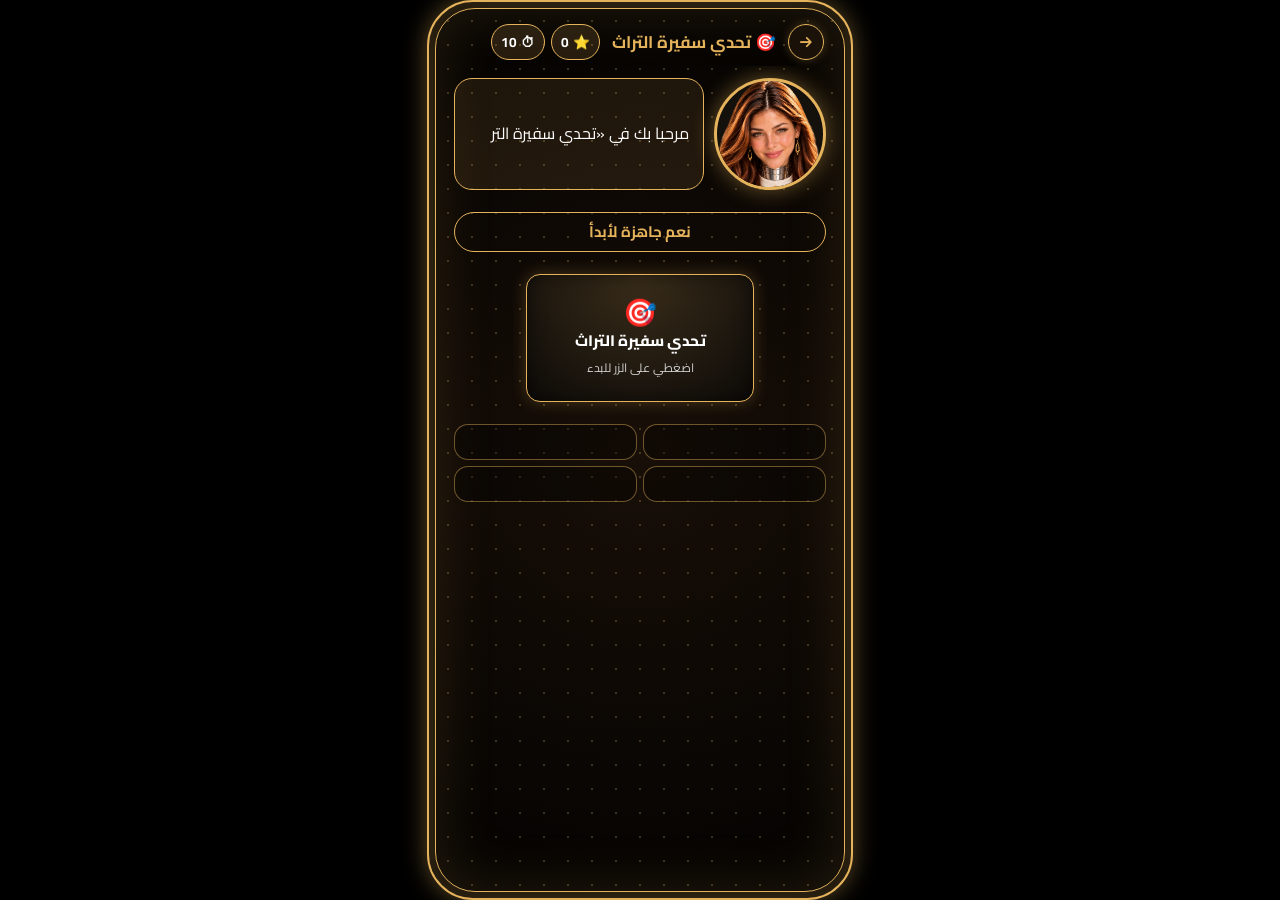
==== concours.html @ 563c0f48 "Add files via upload" ====
<!DOCTYPE html>
<html lang="ar" dir="rtl">
<head>
    <meta charset="UTF-8">
    <meta name="viewport" content="width=device-width, initial-scale=1.0">
    <script>
        (function () {
            try {
                var saved = localStorage.getItem('robaty_lang');
                if (saved) {
                    document.documentElement.lang = saved;
                    document.documentElement.dir = (saved === 'ar') ? 'rtl' : 'ltr';
                }
            } catch (e) {}
        })();
    </script>
    <script src="prefs.js"></script>

    <title>Robaty - تحدي سفيرة التراث</title>
    <link rel="manifest" href="manifest.json">
    <meta name="theme-color" content="#e5b35c">
    <link rel="apple-touch-icon" href="icon-192.png">

    <link rel="stylesheet" href="style.css">
    <link rel="stylesheet" href="prefs.css">
    <link rel="stylesheet" href="settings.css">
    <link rel="stylesheet" href="concours.css">

    <link rel="stylesheet"
          href="https://cdnjs.cloudflare.com/ajax/libs/font-awesome/6.4.0/css/all.min.css"
          media="print" onload="this.media='all'">
    <link href="https://fonts.googleapis.com/css2?family=Cairo:wght@400;600;700&family=Roboto:wght@400;500;700&display=swap"
          rel="stylesheet" media="print" onload="this.media='all'">
</head>
<body class="settings-page concours-page">

<div class="outer-gold-frame">
    <div class="golden-ambient-glow" aria-hidden="true"></div>
    <div class="app-container">

        <div class="corner-ornament top-left"></div>
        <div class="corner-ornament top-right"></div>
        <div class="corner-ornament bottom-left"></div>
        <div class="corner-ornament bottom-right"></div>

        <header class="s-header">
            <button type="button" class="ornate-btn" id="cBack" aria-label="رجوع">
                <i class="fa-solid fa-arrow-right"></i>
            </button>
            <h1 class="s-title">🎯 تحدي سفيرة التراث</h1>
            <div class="c-hud">
                <span class="c-pill" id="cPts" title="نقاطي">⭐ <b id="cPtsN">0</b></span>
                <span class="c-pill" id="cTimer" title="الوقت">⏱ <b id="cTimeN">10</b></span>
            </div>
        </header>

        <main class="s-scroll">

            <div class="c-robaty">
                <div class="c-avatar" aria-hidden="true"><img id="cPoseA" alt=""><img id="cPoseB" alt=""></div>
                <p class="c-bubble" id="cSay"></p>
                <span class="c-sr" id="cSr" role="status" aria-live="polite"></span>
            </div>

            <button type="button" class="s-btn c-main" id="cMain" disabled>نعم جاهزة لأبدأ</button>

            <div class="c-stage" id="cStage" aria-live="polite"></div>

            <div class="c-opts" id="cOpts">
                <button type="button" class="color-option"></button>
                <button type="button" class="color-option"></button>
                <button type="button" class="color-option"></button>
                <button type="button" class="color-option"></button>
            </div>

            <p class="s-note" id="cErr" hidden>تعذّر تحميل الأسئلة. تحققي من الاتصال وأعيدي المحاولة.</p>

        </main>
    </div>
</div>

<script src="button-haptics.js"></script>
<script src="concours.js"></script>
</body>
</html>
---- style.css ----
/* ==========================================================================
   ROBATY — Luxury Gold Moroccan Theme

   BASELINE
   + LAYER 01 — Presence Indicator
   + LAYER 02 — Portrait Micro-Life
   + LAYER 03 — Message Presence
   + PRESENCE STATES
   + INTERACTION LAYER — Buttons
   + GOLDEN FRAME GLINT
   + API KEY MODAL
   ========================================================================== */


:root {

    --bg-black: #050302;

    --gold-bright: #e5b35c;

    --gold-glow: #ffaa33;

    --gold-dark: #6e4a1b;

    --gold-border:
        rgba(229, 179, 92, 0.45);

    --gold-box-glow:
        rgba(229, 179, 92, 0.25);

    --bubble-bg: #110c08;

    --text-gold-light: #f7e8cf;

    --font-family:
        'Cairo', 'Roboto', sans-serif;

    /* Dynamic UI Themes — قاعدة الخلفية (كتتبدل حسب الوقت) والتوهج
       العاطفي (كيتبدل حسب حالة Robaty)، شوف data-time-theme/data-emotion */
    --app-bg-base-start: #180f08;

    --app-bg-base-end: #030201;

    --accent-glow: rgba(229, 179, 92, 0.15);

    /* خلفية فقاعات Robaty — كتتبع نفس لون قاعدة الخلفية ديال الشاشة
       (كتتبدل مع data-time-theme و data-color-mode بحال --app-bg-base-start) */
    --bubble-bg-theme: rgba(24, 15, 8, 0.95);
}


/* ==========================================================================
   DYNAMIC UI THEMES — الوقت (data-time-theme) والمشاعر (data-emotion)
   مطبقين على <body>، كيبدلو غير المتغيرات فوق، والباقي (transition)
   مضاف على .app-container و.glowing-ring باش يبان التبدل سلس.
   ========================================================================== */

/* الافتراضي (دايما مفعل): تدرج خفيف فنفس عائلة البني/الذهبي —
   نهار فاتح شوية، ليل داكن (بحال الأصل قبل هاد الميزة) */
body[data-time-theme="day"] {
    --app-bg-base-start: #241708;
    --app-bg-base-end: #0b0602;
    --accent-glow: rgba(229, 179, 92, 0.20);
    --bubble-bg-theme: rgba(36, 23, 8, 0.95);
}

body[data-time-theme="night"] {
    --app-bg-base-start: #180f08;
    --app-bg-base-end: #030201;
    --accent-glow: rgba(229, 179, 92, 0.15);
    --bubble-bg-theme: rgba(24, 15, 8, 0.95);
}

/* أجواء ملونة (اختياري، مفعلة غير من الإعدادات عبر data-color-mode="vivid"
   على body) — أزرق فالنهار، بنفسجي فالليل. specificity ديال جوج attributes
   باش تغلب القواعد الافتراضية فوق بلا ما تعتمد على ترتيب السطور. */
body[data-color-mode="vivid"][data-time-theme="day"] {
    --app-bg-base-start: #18222d;
    --app-bg-base-end: #080d12;
    --accent-glow: rgba(64, 156, 255, 0.12);
    --bubble-bg-theme: rgba(24, 34, 45, 0.95);
}

body[data-color-mode="vivid"][data-time-theme="night"] {
    --app-bg-base-start: #170d19;
    --app-bg-base-end: #070409;
    --accent-glow: rgba(180, 100, 255, 0.15);
    --bubble-bg-theme: rgba(23, 13, 25, 0.95);
}

/* أخضر ملكي (emerald) — نهار: #082b25، ليل: نسخة أغمق */
body[data-color-mode="emerald"][data-time-theme="day"] {
    --app-bg-base-start: #082b25;
    --app-bg-base-end: #020d0b;
    --accent-glow: rgba(229, 179, 92, 0.18);
    --bubble-bg-theme: rgba(8, 43, 37, 0.95);
}

body[data-color-mode="emerald"][data-time-theme="night"] {
    --app-bg-base-start: #051a16;
    --app-bg-base-end: #010504;
    --accent-glow: rgba(229, 179, 92, 0.15);
    --bubble-bg-theme: rgba(5, 26, 22, 0.95);
}

/* المشاعر: دايما مفعلة (فالافتراضي وفالـvivid بحال بعضياتهم) —
   [data-time-theme] زايدة هنا (بلا قيمة محددة) غير باش نرفعو الـspecificity
   لنفس المستوى ديال قواعد vivid فوق، ونضمنو أن التوهج العاطفي دايما
   كيغلب، حتى ملي أجواء الألوان مفعلة. */
body[data-time-theme][data-emotion="joy"],
body[data-time-theme][data-emotion="laugh"] {
    --accent-glow: rgba(255, 195, 0, 0.25);
}

body[data-time-theme][data-emotion="calm"],
body[data-time-theme][data-emotion="warmth"] {
    --accent-glow: rgba(229, 179, 92, 0.18);
}

body[data-time-theme][data-emotion="empathy"],
body[data-time-theme][data-emotion="touched"] {
    --accent-glow: rgba(186, 104, 200, 0.22);
}


* {

    box-sizing: border-box;

    margin: 0;

    padding: 0;

    font-family:
        var(--font-family);
}


body {

    background-color: #000;

    display: flex;

    justify-content: center;

    align-items: center;

    min-height: 100vh;
}


/* ==========================================================================
   OUTER FRAME
   ========================================================================== */

.outer-gold-frame {

    width: 100%;

    max-width: 426px;

    height: 100vh;

    max-height: 908px;

    padding: 6px;

    border:
        2px solid
        var(--gold-bright);

    border-radius: 46px;

    background: #000;

    box-shadow:
        0 0 25px
        rgba(229, 179, 92, 0.4),
        inset 0 0 15px
        rgba(229, 179, 92, 0.2);

    display: flex;

    position: relative;

    overflow: hidden;
}


/* ==========================================================================
   GOLDEN FRAME GLINT
   ========================================================================== */

.golden-ambient-glow {

    position: absolute;

    z-index: 20;

    pointer-events: none;

    opacity: 0;

    border-radius: 999px;

    background:
        linear-gradient(
            90deg,
            transparent 0%,
            rgba(255, 210, 120, 0.28) 20%,
            rgba(255, 238, 180, 0.95) 50%,
            rgba(255, 190, 75, 0.48) 75%,
            transparent 100%
        );

    box-shadow:
        0 0 5px
        rgba(255, 205, 110, 0.65),
        0 0 10px
        rgba(255, 180, 70, 0.30);

    filter:
        blur(0.1px);
}


.golden-glow-top,
.golden-glow-bottom {

    width: 72px;

    height: 3px;
}


.golden-glow-left,
.golden-glow-right {

    width: 3px;

    height: 72px;

    background:
        linear-gradient(
            180deg,
            transparent 0%,
            rgba(255, 210, 120, 0.28) 20%,
            rgba(255, 238, 180, 0.95) 50%,
            rgba(255, 190, 75, 0.48) 75%,
            transparent 100%
        );
}


.golden-glow-active {

    animation:
        golden-ambient-sweep
        1.5s
        cubic-bezier(
            0.22,
            0.61,
            0.36,
            1
        )
        forwards;
}


@keyframes golden-ambient-sweep {

    0% {

        opacity: 0;

        filter:
            brightness(0.85)
            blur(0.3px);
    }


    18% {

        opacity: 0.72;

        filter:
            brightness(1.12)
            blur(0.1px);
    }


    50% {

        opacity: 1;

        filter:
            brightness(1.28)
            blur(0);
    }


    78% {

        opacity: 0.58;

        filter:
            brightness(1.05)
            blur(0.15px);
    }


    100% {

        opacity: 0;

        filter:
            brightness(0.85)
            blur(0.3px);
    }
}


/* ==========================================================================
   APP CONTAINER
   ========================================================================== */

.app-container {

    width: 100%;

    height: 100%;

    background:
        radial-gradient(
            var(--gold-box-glow) 1px,
            transparent 1px
        ),
        radial-gradient(
            circle at center,
            var(--app-bg-base-start) 0%,
            var(--app-bg-base-end) 100%
        );

    background-size:
        24px 24px,
        cover;

    border:
        1.5px solid
        var(--gold-bright);

    border-radius: 40px;

    display: flex;

    flex-direction: column;

    position: relative;

    overflow: hidden;

    transition:
        background 1.2s ease,
        box-shadow 0.8s ease;

    box-shadow:
        0 0 30px
        rgba(229, 179, 92, 0.3),
        inset 0 0 60px
        var(--accent-glow);
}


/* ==========================================================================
   CORNER ORNAMENTS
   ========================================================================== */

.corner-ornament {

    position: absolute;

    width: 60px;

    height: 60px;

    border:
        1px solid
        var(--gold-border);

    pointer-events: none;

    z-index: 1;

    opacity: 0.5;
}


.top-left {

    top: 10px;

    left: 10px;

    border-right: none;

    border-bottom: none;
}


.top-right {

    top: 10px;

    right: 10px;

    border-left: none;

    border-bottom: none;
}


.bottom-left {

    bottom: 10px;

    left: 10px;

    border-right: none;

    border-top: none;
}


.bottom-right {

    bottom: 10px;

    right: 10px;

    border-left: none;

    border-top: none;
}


/* ==========================================================================
   TOP BAR
   ========================================================================== */

.top-bar {

    display: flex;

    justify-content: space-between;

    align-items: center;

    padding:
        15px 20px 0;

    z-index: 3;
}


.ornate-btn {

    width: 36px;

    height: 36px;

    border-radius: 50%;

    background:
        rgba(30, 20, 10, 0.8);

    border:
        1px solid
        var(--gold-bright);

    color:
        var(--gold-bright);

    box-shadow:
        0 0 10px
        var(--gold-box-glow);

    cursor: pointer;
}


.top-bar-right-group {

    display: flex;

    align-items: center;

    gap: 8px;
}


/* زر مؤقت للاختبار فقط — مسح الذاكرة المحلية */
.ornate-btn-danger {

    border-color: #ff5b5b;

    color: #ff5b5b;

    box-shadow:
        0 0 10px
        rgba(255, 91, 91, 0.25);
}


/* ==========================================================================
   PROFILE
   ========================================================================== */

.profile-section {

    display: flex;

    flex-direction: column;

    align-items: center;

    padding:
        0 20px 5px;

    margin-top: -28px;

    z-index: 2;
}


.avatar-container {

    position: relative;

    width: 230px;

    height: 230px;

    display: flex;

    justify-content: center;

    align-items: center;
}


/* ==========================================================================
   LAYER 02 — PORTRAIT MICRO-LIFE
   ========================================================================== */

.glowing-ring {

    width: 226px;

    height: 226px;

    border-radius: 50%;

    padding: 4px;

    background:
        linear-gradient(
            135deg,
            #ffc875,
            #805018
        );

    transition: box-shadow 0.8s ease;

    box-shadow:
        0 0 40px
        rgba(255, 170, 51, 0.6),
        0 0 25px
        var(--accent-glow);

    animation:
        robaty-portrait-breath
        8.8s
        infinite
        ease-in-out;
}


.avatar-inner {

    position: relative;

    width: 100%;

    height: 100%;

    border-radius: 50%;

    overflow: hidden;

    animation:
        robaty-portrait-life
        8.8s
        infinite
        ease-in-out;
}


/* ==========================================================================
   LAYER 04 — PORTRAIT STATE CROSSFADE
   12 حالة عاطفية: صورتين متراكبتين، الأنيميشن ديال "الحياة"
   على .avatar-inner (الحاوية) ماشي على الصورة، باش التبديل بين
   الحالات يبقى سلس بلا ما نمسو كود الأنيميشن.
   ========================================================================== */

.avatar-img {

    position: absolute;

    inset: 0;

    width: 100%;

    height: 100%;

    border-radius: 50%;

    object-fit: cover;

    display: block;

    opacity: 0;

    transition:
        opacity 2400ms
        cubic-bezier(0.4, 0, 0.2, 1);
}


.avatar-img.is-active {

    opacity: 1;

    z-index: 2;
}


/* الصورة اللي كتخرج: كتبقى كاملة تحت الجديدة حتى يكمل الـfade (بلا فراغ) */
.avatar-img.is-leaving {

    opacity: 1;

    z-index: 1;

    transition: none;
}


@keyframes robaty-portrait-breath {
    /* الهالة كتمتد للداخل بنفس اللون والقوة (inset)، باش ما يبقاش فرق فاللون بين
       داخل الدائرة (من وراء الصورة الشفافة) وبرا الحلقة */
    0%, 100% {
        transform: scale(1);
        box-shadow:
            0 0 34px rgba(255, 170, 51, 0.48),
            inset 0 0 34px rgba(255, 170, 51, 0.48);
    }
    25%, 75% {
        transform: scale(1.004);
        box-shadow:
            0 0 38px rgba(255, 170, 51, 0.53),
            inset 0 0 38px rgba(255, 170, 51, 0.53);
    }
    50% {
        transform: scale(1.009);
        box-shadow:
            0 0 46px rgba(255, 170, 51, 0.68),
            inset 0 0 46px rgba(255, 170, 51, 0.68);
    }
}


@keyframes robaty-portrait-life {

    0% {

        transform: scale(1);

        filter:
            brightness(1)
            saturate(1);
    }


    25% {

        transform:
            scale(1.002);

        filter:
            brightness(1.008)
            saturate(1.004);
    }


    50% {

        transform:
            scale(1.004);

        filter:
            brightness(1.018)
            saturate(1.008);
    }


    75% {

        transform:
            scale(1.002);

        filter:
            brightness(1.008)
            saturate(1.004);
    }


    100% {

        transform: scale(1);

        filter:
            brightness(1)
            saturate(1);
    }
}


/* ==========================================================================
   IDENTITY
   ========================================================================== */

.identity-info {

    text-align: center;

    margin-top: -6px;
}


.bot-name {

    font-size: 22px;

    color: #fff;

    font-weight: bold;

    line-height: 1.1;

    display: flex;

    align-items: center;

    justify-content: center;

    gap: 8px;
}


/* ==========================================================================
   LAYER 01 — PRESENCE INDICATOR
   ========================================================================== */

.neon-target-ring {

    --voice-level: 0;

    display: inline-block;

    width: 18px;

    height: 18px;

    border-radius: 50%;

    background-color: #000;

    border:
        3.5px solid
        #23f287;

    outline:
        2px solid
        #000;

    position: relative;

    animation:
        robaty-presence-breath
        6.5s
        infinite
        ease-in-out;
}


.neon-target-ring::after {

    content: '';

    position: absolute;

    top: -4px;

    left: -4px;

    right: -4px;

    bottom: -4px;

    border-radius: 50%;

    border:
        1.2px solid
        rgba(35, 242, 135, 0.65);

    pointer-events: none;

    animation:
        robaty-presence-aura
        6.5s
        infinite
        ease-in-out;
}


@keyframes robaty-presence-breath {

    0% {

        transform: scale(1);

        box-shadow:
            0 0 10px
            rgba(35, 242, 135, 0.78),
            0 0 4px
            rgba(35, 242, 135, 0.55),
            inset 0 0 5px
            rgba(35, 242, 135, 0.58);

        opacity: 0.96;
    }


    25% {

        transform:
            scale(1.018);

        box-shadow:
            0 0 12px
            rgba(35, 242, 135, 0.84),
            0 0 5px
            rgba(35, 242, 135, 0.60),
            inset 0 0 6px
            rgba(35, 242, 135, 0.65);

        opacity: 0.98;
    }


    50% {

        transform:
            scale(1.055);

        box-shadow:
            0 0 18px
            rgba(35, 242, 135, 1),
            0 0 8px
            rgba(35, 242, 135, 0.75),
            inset 0 0 8px
            rgba(35, 242, 135, 0.78);

        opacity: 1;
    }


    75% {

        transform:
            scale(1.018);

        box-shadow:
            0 0 12px
            rgba(35, 242, 135, 0.84),
            0 0 5px
            rgba(35, 242, 135, 0.60),
            inset 0 0 6px
            rgba(35, 242, 135, 0.65);

        opacity: 0.98;
    }


    100% {

        transform: scale(1);

        box-shadow:
            0 0 10px
            rgba(35, 242, 135, 0.78),
            0 0 4px
            rgba(35, 242, 135, 0.55),
            inset 0 0 5px
            rgba(35, 242, 135, 0.58);

        opacity: 0.96;
    }
}


@keyframes robaty-presence-aura {

    0% {

        transform: scale(1);

        opacity: 0.48;
    }


    50% {

        transform:
            scale(1.22);

        opacity: 0.78;
    }


    100% {

        transform: scale(1);

        opacity: 0.48;
    }
}


/* ==========================================================================
   PRESENCE — LISTENING
   ========================================================================== */

.neon-target-ring.presence-listening {

    animation:
        robaty-presence-listening
        3.8s
        infinite
        ease-in-out;

    box-shadow:
        0 0
        calc(
            14px +
            (var(--voice-level) * 7px)
        )
        rgba(35, 242, 135, 0.82),
        0 0
        calc(
            5px +
            (var(--voice-level) * 4px)
        )
        rgba(35, 242, 135, 0.55),
        inset 0 0
        calc(
            6px +
            (var(--voice-level) * 3px)
        )
        rgba(35, 242, 135, 0.68);
}


.neon-target-ring.presence-listening::after {

    animation:
        robaty-listening-aura
        3.8s
        infinite
        ease-in-out;

    opacity:
        calc(
            0.55 +
            (var(--voice-level) * 0.25)
        );
}


@keyframes robaty-presence-listening {

    0%,
    100% {

        transform: scale(1);
    }


    50% {

        transform:
            scale(
                calc(
                    1.025 +
                    (var(--voice-level) * 0.035)
                )
            );
    }
}


@keyframes robaty-listening-aura {

    0% {

        transform: scale(1);

        opacity: 0.50;
    }


    50% {

        transform:
            scale(
                calc(
                    1.18 +
                    (var(--voice-level) * 0.20)
                )
            );

        opacity:
            calc(
                0.58 +
                (var(--voice-level) * 0.25)
            );
    }


    100% {

        transform: scale(1);

        opacity: 0.50;
    }
}


/* ==========================================================================
   PRESENCE — PROCESSING
   ========================================================================== */

.neon-target-ring.presence-processing {

    animation:
        robaty-presence-processing
        4.8s
        infinite
        ease-in-out;

    box-shadow:
        0 0 15px
        rgba(35, 242, 135, 0.90),
        0 0 7px
        rgba(35, 242, 135, 0.65),
        inset 0 0 7px
        rgba(35, 242, 135, 0.72);
}


.neon-target-ring.presence-processing::after {

    animation:
        robaty-processing-aura
        4.8s
        infinite
        ease-in-out;
}


@keyframes robaty-presence-processing {

    0%,
    100% {

        transform: scale(1);

        box-shadow:
            0 0 13px
            rgba(35, 242, 135, 0.82),
            0 0 5px
            rgba(35, 242, 135, 0.58),
            inset 0 0 6px
            rgba(35, 242, 135, 0.65);
    }


    50% {

        transform:
            scale(1.045);

        box-shadow:
            0 0 21px
            rgba(35, 242, 135, 1),
            0 0 10px
            rgba(35, 242, 135, 0.78),
            inset 0 0 9px
            rgba(35, 242, 135, 0.82);
    }
}


@keyframes robaty-processing-aura {

    0%,
    100% {

        transform: scale(1);

        opacity: 0.58;
    }


    50% {

        transform: scale(1.30);

        opacity: 0.88;
    }
}


/* ==========================================================================
   PRESENCE — SPEAKING
   ========================================================================== */

.neon-target-ring.presence-speaking {

    animation:
        robaty-presence-speaking
        2.9s
        infinite
        ease-in-out;

    box-shadow:
        0 0 18px
        rgba(35, 242, 135, 0.95),
        0 0 8px
        rgba(35, 242, 135, 0.72),
        inset 0 0 8px
        rgba(35, 242, 135, 0.78);
}


.neon-target-ring.presence-speaking::after {

    animation:
        robaty-speaking-aura
        2.9s
        infinite
        ease-in-out;
}


@keyframes robaty-presence-speaking {

    0%,
    100% {

        transform: scale(1);

        box-shadow:
            0 0 15px
            rgba(35, 242, 135, 0.86),
            0 0 6px
            rgba(35, 242, 135, 0.62),
            inset 0 0 7px
            rgba(35, 242, 135, 0.70);
    }


    50% {

        transform: scale(1.05);

        box-shadow:
            0 0 23px
            rgba(35, 242, 135, 1),
            0 0 11px
            rgba(35, 242, 135, 0.80),
            inset 0 0 10px
            rgba(35, 242, 135, 0.84);
    }
}


@keyframes robaty-speaking-aura {

    0%,
    100% {

        transform: scale(1.02);

        opacity: 0.60;
    }


    50% {

        transform: scale(1.34);

        opacity: 0.92;
    }
}


/* ==========================================================================
   DIVIDER + TAGLINE
   ========================================================================== */

.divider-line {

    display: flex;

    align-items: center;

    justify-content: center;

    gap: 6px;

    margin-top: 2px;
}


.line {

    height: 1px;

    width: 16px;

    background:
        linear-gradient(
            90deg,
            transparent,
            var(--gold-bright),
            transparent
        );
}


.tagline-star {

    color: var(--gold-bright);

    font-size: 11px;

    opacity: 0.85;
}


.tagline {

    color:
        var(--text-gold-light);

    font-size: 13px;

    font-weight: 600;
}


/* ==========================================================================
   MOMENT BUTTON
   ========================================================================== */

.gold-pill-btn {

    margin-top: 6px;

    display: inline-flex;

    align-items: center;

    gap: 8px;

    text-decoration: none;

    background: transparent;

    border:
        1.5px solid
        #e5b35c;

    color: #f4d068;

    padding:
        8px 18px;

    border-radius: 20px;

    font-size: 12px;

    font-weight: 600;

    box-shadow: none;

    cursor: pointer;

    transition: background 0.2s ease, color 0.2s ease;
}


.gold-pill-btn:hover {

    background: rgba(229, 179, 92, 0.12);
}


/* Moments button pulse: 2 gold pulses (1.8s each), then 6s pause (9.6s cycle) */
@keyframes momentsPulse {
    0%, 18.75%, 37.5%, 100% {
        box-shadow: 0 0 0 0 rgba(244, 208, 104, 0);
        border-color: #e5b35c;
    }
    9.375%, 28.125% {
        box-shadow: 0 0 14px 3px rgba(244, 208, 104, 0.55);
        border-color: #f4d068;
    }
}

.gold-pill-btn.pulse {
    animation: momentsPulse 9.6s ease-in-out infinite;
}

.gold-pill-btn.pulse:hover {
    animation-play-state: paused;
}

@media (prefers-reduced-motion: reduce) {
    .gold-pill-btn.pulse { animation: none; }
}


/* ==========================================================================
   CHAT AREA
   ========================================================================== */

.chat-area {

    flex: 1;

    padding:
        10px 15px;

    overflow-y: auto;

    display: flex;

    flex-direction: column;

    gap: 10px;

    z-index: 2;
}


.message {

    display: flex;

    flex-direction: column;

    max-width: 85%;
}


.user-msg {

    align-self: flex-start;
}


.bot-msg {

    align-self: flex-end;

    width: 100%;
}


/* ==========================================================================
   LAYER 03 — MESSAGE PRESENCE
   ========================================================================== */

.bot-msg {

    animation:
        robaty-message-arrival
        0.85s
        cubic-bezier(
            0.22,
            1,
            0.36,
            1
        )
        both;
}


.bot-msg:nth-of-type(2) {

    animation-delay: 0.12s;
}


.bot-msg:nth-of-type(4) {

    animation-delay: 0.26s;
}


@keyframes robaty-message-arrival {

    0% {

        opacity: 0;

        transform:
            translateY(7px);
    }


    55% {

        opacity: 0.75;

        transform:
            translateY(2px);
    }


    100% {

        opacity: 1;

        transform:
            translateY(0);
    }
}


/* ==========================================================================
   USER MESSAGE
   14.4px = زيادة 20% عن 12px
   ========================================================================== */

.bubble-gold-border {

    position: relative;

    background:
        rgba(15, 10, 6, 0.95);

    border:
        1px solid
        var(--gold-border);

    border-radius:
        15px 15px 15px 2px;

    padding:
        8px 14px;

    font-size: 14.4px;

    color: #e0e0e0;

    box-shadow:
        0 0 10px
        rgba(229, 179, 92, 0.15);

    line-height: 1.55;

    white-space: pre-wrap;

    overflow-wrap: anywhere;
}


/* ==========================================================================
   ROBATY MESSAGE
   14.4px = زيادة 20% عن 12px
   ========================================================================== */

.bubble-dark-gold {

    position: relative;

    background:
        var(--bubble-bg-theme);

    transition: background 1.2s ease;

    border:
        1px solid
        var(--gold-bright);

    border-radius:
        15px 2px 15px 15px;

    padding:
        10px 14px;

    font-size: 14.4px;

    color:
        var(--text-gold-light);

    line-height: 1.6;

    box-shadow:
        0 4px 15px
        rgba(0, 0, 0, 0.6);

    white-space: pre-wrap;

    overflow-wrap: anywhere;
}


/* ==========================================================================
   MESSAGE HEADER
   ========================================================================== */

.msg-header {

    display: flex;

    align-items: center;

    gap: 6px;

    margin-bottom: 4px;
}


.mini-avatar {

    width: 22px;

    height: 22px;

    border-radius: 50%;

    border:
        1px solid
        var(--gold-bright);

    object-fit: cover;
}


.bot-label {

    font-size: 11px;

    color:
        var(--gold-bright);

    font-weight: bold;
}


.msg-time {

    font-size: 10px;

    color: #8c7860;

    margin-top: 3px;
}


/* ==========================================================================
   BOTTOM CONTROLS
   ========================================================================== */

.bottom-controls {

    padding:
        10px 15px 15px;

    background:
        linear-gradient(
            0deg,
            #050302 80%,
            transparent 100%
        );

    z-index: 2;
}


.input-wrapper {

    position: relative;

    width: 100%;
}


/* ==========================================================================
   MESSAGE INPUT
   يبدأ بسطر واحد
   يكبر تلقائيًا
   Enter = سطر جديد
   ========================================================================== */

.gold-input {

    width: 100%;

    min-height: 42px;

    max-height: 140px;

    resize: none;

    overflow-y: hidden;

    display: block;

    background:
        rgba(18, 11, 6, 0.95);

    border:
        1px solid
        var(--gold-bright);

    border-radius: 25px;

    padding:
        10px 18px;

    color: #fff;

    font-size: 12px;

    line-height: 1.55;

    outline: none;

    box-shadow:
        inset 0 0 8px
        rgba(0, 0, 0, 0.8),
        0 0 10px
        rgba(229, 179, 92, 0.15);

    font-family:
        var(--font-family);
}


/* ==========================================================================
   ACTION BAR
   ========================================================================== */

.ornate-action-bar {

    display: flex;

    justify-content: space-between;

    gap: 8px;

    margin-top: 10px;
}


.ornate-action-btn {

    flex: 1;

    background: transparent;

    border:
        1.5px solid
        #e5b35c;

    border-radius: 18px;

    padding:
        8px 5px;

    color: #f4d068;

    display: flex;

    flex-direction: column;

    align-items: center;

    gap: 4px;

    font-size: 10px;

    cursor: pointer;

    box-shadow: none;

    position: relative;

    overflow: hidden;

    transition:
        transform 120ms ease,
        box-shadow 180ms ease,
        border-color 180ms ease;
}


/* ==========================================================================
   SEND BUTTON
   ========================================================================== */

.send-highlight,
.send-highlight span,
.send-highlight i {

    color: #ffffff;
}


.send-highlight {

    background: transparent;

    cursor: not-allowed;

    transition: all 0.3s ease;
}


.send-highlight.active {

    background: #e5b35c;

    border-color: #f4d068;

    color: #ffffff;

    cursor: pointer;

    font-weight: bold;
}


.button-pressed {

    transform:
        scale(0.965);

    box-shadow:
        0 0 18px
        rgba(229, 179, 92, 0.55),
        inset 0 0 10px
        rgba(255, 235, 180, 0.20);
}


.button-pressed::after {

    content: '';

    position: absolute;

    width: 20px;

    height: 20px;

    border-radius: 50%;

    left: 50%;

    top: 50%;

    transform:
        translate(-50%, -50%)
        scale(0.4);

    background:
        rgba(255, 225, 160, 0.32);

    box-shadow:
        0 0 12px
        rgba(255, 210, 120, 0.5);

    pointer-events: none;

    animation:
        button-soft-glow
        320ms
        ease-out
        forwards;
}


@keyframes button-soft-glow {

    0% {

        opacity: 0.85;

        transform:
            translate(-50%, -50%)
            scale(0.4);
    }


    100% {

        opacity: 0;

        transform:
            translate(-50%, -50%)
            scale(1.25);
    }
}


/* ==========================================================================
   RECORDING BUTTON
   ========================================================================== */

.record-btn.recording-active {

    border-color:
        rgba(255, 220, 160, 0.95);

    box-shadow:
        0 0 12px
        rgba(229, 179, 92, 0.32);

    animation:
        recording-breath
        1.8s
        infinite
        ease-in-out;
}


.record-btn.recording-active i {

    animation:
        microphone-soft-pulse
        1.8s
        infinite
        ease-in-out;
}


@keyframes recording-breath {

    0% {

        transform: scale(1);

        box-shadow:
            0 0 8px
            rgba(229, 179, 92, 0.18);
    }


    50% {

        transform:
            scale(1.018);

        box-shadow:
            0 0 15px
            rgba(229, 179, 92, 0.38);
    }


    100% {

        transform: scale(1);

        box-shadow:
            0 0 8px
            rgba(229, 179, 92, 0.18);
    }
}


@keyframes microphone-soft-pulse {

    0% {

        opacity: 0.78;
    }


    50% {

        opacity: 1;
    }


    100% {

        opacity: 0.78;
    }
}


/* ==========================================================================
   IMAGE BUTTON
   ========================================================================== */

.image-btn.button-pressed {

    box-shadow:
        0 0 17px
        rgba(229, 179, 92, 0.42);
}


/* ==========================================================================
   IMAGE PREVIEW
   ========================================================================== */

.image-preview {

    position: absolute;

    right: 10px;

    bottom: 7px;

    width: 42px;

    height: 42px;

    border-radius: 10px;

    overflow: hidden;

    border:
        1px solid
        var(--gold-bright);

    background: #090604;

    opacity: 0;

    transform:
        translateY(5px)
        scale(0.94);

    pointer-events: none;

    transition:
        opacity 180ms ease,
        transform 220ms ease;

    z-index: 3;

    box-shadow:
        0 0 10px
        rgba(229, 179, 92, 0.25);
}


.image-preview-visible {

    opacity: 1;

    transform:
        translateY(0)
        scale(1);

    pointer-events: auto;
}


.image-preview img {

    width: 100%;

    height: 100%;

    object-fit: cover;

    display: block;
}


.remove-image-btn {

    position: absolute;

    top: 2px;

    left: 2px;

    width: 16px;

    height: 16px;

    border:
        1px solid
        rgba(255,255,255,0.7);

    border-radius: 50%;

    background:
        rgba(0,0,0,0.75);

    color: #fff;

    display: flex;

    align-items: center;

    justify-content: center;

    font-size: 8px;

    cursor: pointer;
}


.image-preview-visible ~ .gold-input {

    padding-right: 60px;
}


/* ==========================================================================
   NEW MESSAGE ARRIVAL
   ========================================================================== */

.new-user-message {

    opacity: 0;

    transform:
        translateY(6px)
        scale(0.985);
}


.message-enter-active {

    animation:
        user-message-arrival
        300ms
        cubic-bezier(
            0.22,
            1,
            0.36,
            1
        )
        forwards;
}


@keyframes user-message-arrival {

    0% {

        opacity: 0;

        transform:
            translateY(6px)
            scale(0.985);
    }


    100% {

        opacity: 1;

        transform:
            translateY(0)
            scale(1);
    }
}


/* ==========================================================================
   IMAGE MESSAGE
   ========================================================================== */

.bubble-image-message {

    width: 150px;

    height: 150px;

    border-radius: 15px;

    overflow: hidden;

    border:
        1px solid
        var(--gold-bright);

    background: #0c0804;

    box-shadow:
        0 0 10px
        rgba(229, 179, 92, 0.15);
}


.bubble-image-message img {

    width: 100%;

    height: 100%;

    object-fit: cover;

    display: block;
}


/* ==========================================================================
   AUDIO MESSAGE
   ========================================================================== */

.audio-message-bubble {

    background:
        rgba(18, 11, 6, 0.95);

    border:
        1px solid
        var(--gold-bright);

    border-radius:
        15px 15px 15px 2px;

    padding: 7px;

    box-shadow:
        0 0 10px
        rgba(229, 179, 92, 0.15);
}


.audio-message-bubble audio {

    width: 190px;

    max-width: 100%;

    height: 34px;
}


/* ==========================================================================
   TYPING INDICATOR
   ========================================================================== */

.typing-dots {

    display: inline-flex;

    align-items: center;

    gap: 4px;

    padding: 4px 2px;
}


.typing-dots span {

    width: 6px;

    height: 6px;

    border-radius: 50%;

    background: var(--gold-bright);

    opacity: 0.5;

    animation:
        typing-dot-bounce
        1.1s
        infinite
        ease-in-out;
}


.typing-dots span:nth-child(2) {
    animation-delay: 0.15s;
}

.typing-dots span:nth-child(3) {
    animation-delay: 0.3s;
}


@keyframes typing-dot-bounce {

    0%, 60%, 100% {
        transform: translateY(0);
        opacity: 0.5;
    }

    30% {
        transform: translateY(-4px);
        opacity: 1;
    }
}


/* ==========================================================================
   API KEY MODAL
   ========================================================================== */

.api-key-modal-overlay {

    position: absolute;

    inset: 0;

    background: rgba(0, 0, 0, 0.78);

    backdrop-filter: blur(4px);

    -webkit-backdrop-filter: blur(4px);

    display: none;

    align-items: center;

    justify-content: center;

    z-index: 50;

    padding: 24px;
}


.api-key-modal-overlay.active {

    display: flex;
}


.api-key-modal-box {

    width: 100%;

    max-width: 300px;

    background:
        linear-gradient(
            180deg,
            #1c1208 0%,
            #0a0603 100%
        );

    border:
        1px solid
        var(--gold-bright);

    border-radius: 22px;

    padding: 24px 20px;

    text-align: center;

    box-shadow:
        0 0 35px
        rgba(229, 179, 92, 0.35);
}


.api-key-modal-box h2 {

    color: var(--gold-bright);

    font-size: 17px;

    margin-bottom: 10px;
}


.api-key-modal-box p {

    color: var(--text-gold-light);

    font-size: 12.5px;

    line-height: 1.7;

    margin-bottom: 16px;

    opacity: 0.9;
}


/* ==========================================================================
   SETTINGS SECTIONS (لغة + API key، جوا نفس المودال)
   ========================================================================== */

.settings-section {

    margin-bottom: 18px;

    padding-bottom: 16px;

    border-bottom: 1px solid var(--gold-border);

    text-align: start;
}


.settings-section:last-child {

    border-bottom: none;

    padding-bottom: 0;

    margin-bottom: 0;
}


.settings-section-title {

    color: var(--gold-bright);

    font-size: 13px;

    font-weight: 700;

    margin-bottom: 10px;
}


.lang-options,
.color-options {

    display: flex;

    flex-wrap: wrap;

    gap: 8px;
}


.lang-option,
.color-option {

    flex: 1 1 calc(50% - 8px);

    padding: 8px 10px;

    border-radius: 14px;

    border: 1px solid var(--gold-border);

    background: rgba(0, 0, 0, 0.3);

    color: var(--text-gold-light);

    font-size: 12px;

    font-weight: 600;

    cursor: pointer;

    text-align: center;

    font-family: inherit;
}


.lang-option.active,
.color-option.active {

    background:
        linear-gradient(
            135deg,
            var(--gold-bright) 0%,
            var(--gold-dark) 100%
        );

    color: #ffffff;
    text-shadow: 0 1px 2px rgba(0, 0, 0, 0.4);

    border-color: var(--gold-bright);
}


/* ==========================================================================
   ACCESSIBILITY
   ========================================================================== */

@media (prefers-reduced-motion: reduce) {

    .neon-target-ring,
    .neon-target-ring::after,
    .glowing-ring,
    .avatar-inner,
    .bot-msg,
    .golden-ambient-glow,
    .record-btn.recording-active,
    .record-btn.recording-active i,
    .message-enter-active,
    .button-pressed::after,
    .typing-dots span {

        animation: none;
    }

}


/* ==========================================================================
   FIT-TO-SCREEN — الواجهة تناسب جميع الهواتف
   كنثبّتو الصفحة على المساحة المرئية الحقيقية (position: fixed + inset: 0)
   عوض vh/dvh، حيث بعض الهواتف/المتصفحات كتحسب 100vh أكبر من الشاشة المرئية.
   ========================================================================== */

html {
    height: 100%;
    overflow: hidden;
}

body {
    position: fixed;
    top: 0;
    right: 0;
    bottom: 0;
    left: 0;
    height: auto;
    min-height: 0;
    overflow: hidden;
}

.outer-gold-frame {
    height: 100%;
    max-height: 908px;
}

/* الهواتف القصيرة: نصغّرو الحواف شوية باش كلشي يبقى مرئي */
@media (max-height: 700px) {
    .outer-gold-frame {
        padding: 4px;
        border-radius: 34px;
    }
    .app-container {
        border-radius: 30px;
    }
}


/* ==========================================================================
   الصورة الدائرية + اسم Robaty قابلين للضغط (يفتحو صفحة البروفايل)
   ========================================================================== */

.opens-profile {
    cursor: pointer;
    -webkit-tap-highlight-color: transparent;
    outline: none;
}

.avatar-container.opens-profile:active .glowing-ring,
.bot-name.opens-profile:active {
    filter: brightness(1.15);
}

.opens-profile:focus-visible {
    outline: 2px solid var(--gold-bright);
    outline-offset: 4px;
    border-radius: 50%;
}

.bot-name.opens-profile:focus-visible {
    border-radius: 12px;
}


/* ==========================================================================
   الحلقة النابضة حول صورة Robaty = كاين Story جديد ما تشافش
   كتنبض بلا توقف حتى تفتح المستخدمة آخر Story (الكلاس hint-pulse كيتحكم فيه app.js)
   كتخدم على عنصر وهمي (::after) ماشي على الصورة نفسها.
   ========================================================================== */

.avatar-container.hint-pulse::after {
    content: "";
    position: absolute;
    top: 0;
    right: 0;
    bottom: 0;
    left: 0;
    border-radius: 50%;
    border: 2px solid rgb(244, 208, 104);
    box-shadow: 0 0 14px rgba(244, 208, 104, 0.45);
    pointer-events: none;
    opacity: 0;
    animation: robatyProfileHint 5s ease-out infinite;
}

@keyframes robatyProfileHint {
    0%   { transform: scale(1.02); opacity: 0; }
    10%  { opacity: 0.65; }
    45%  { transform: scale(1.1);  opacity: 0; }
    100% { transform: scale(1.1);  opacity: 0; }
}

@media (prefers-reduced-motion: reduce) {
    .avatar-container.hint-pulse::after { animation: none; }
}


/* ==========================================================================
   ثيم فاتح 1 — كريمي/عاجي (data-color-mode="cream")
   كيبدل المتغيرات + الألوان الثابتة (نصوص بيضاء، خلفيات سوداء) اللي كانت
   كتخلي الكتابة ما كتبانش على خلفية فاتحة. ماكيتبدلش مع الوقت (نهار/ليل).
   ========================================================================== */

body[data-color-mode="cream"],
body[data-color-mode="cream"][data-time-theme="day"],
body[data-color-mode="cream"][data-time-theme="night"] {
    --gold-bright: #c9a22f;
    --gold-dark: #8a6a1c;
    --gold-border: rgba(201, 162, 47, 0.60);
    --gold-box-glow: rgba(201, 162, 47, 0.28);
    --text-gold-light: #4a3b32;
    --app-bg-base-start: #fffcf7;
    --app-bg-base-end: #f3ead9;
    --accent-glow: rgba(212, 175, 55, 0.10);
    --bubble-bg-theme: rgba(243, 233, 210, 0.98);
}

/* إطار الصفحة */
body[data-color-mode="cream"] {
    background-color: #f5ecdc;
}

body[data-color-mode="cream"] .outer-gold-frame {
    background: #fcf8f2;
    box-shadow:
        0 8px 28px rgba(201, 162, 47, 0.25),
        inset 0 0 12px rgba(201, 162, 47, 0.15);
}

body[data-color-mode="cream"] .app-container {
    box-shadow:
        0 0 18px rgba(201, 162, 47, 0.22),
        inset 0 0 40px var(--accent-glow);
}

/* الأزرار العلوية */
body[data-color-mode="cream"] .ornate-btn {
    background: #fcf8f2;
    color: #4a3b32;
    box-shadow: 0 2px 6px rgba(201, 162, 47, 0.2);
}

body[data-color-mode="cream"] .ornate-btn-danger {
    color: #d84a4a;
    border-color: #e57373;
    box-shadow: 0 2px 6px rgba(229, 115, 115, 0.2);
}

/* الصورة والاسم */
body[data-color-mode="cream"] .glowing-ring {
    box-shadow:
        0 0 26px rgba(201, 162, 47, 0.38),
        0 0 18px var(--accent-glow);
}

body[data-color-mode="cream"] .bot-name {
    color: #3e2723;
}

body[data-color-mode="cream"] .neon-target-ring {
    outline-color: #fcf8f2;
}

body[data-color-mode="cream"] .tagline {
    color: #6d5646;
}

body[data-color-mode="cream"] .tagline-star {
    color: #b8902a;
}

/* زر "شوفي تصاوري ليوم" */
body[data-color-mode="cream"] .gold-pill-btn {
    background: linear-gradient(135deg, #fdfbf7 0%, #f4ebd0 100%);
    border-color: #c9a22f;
    color: #5d4037;
}

body[data-color-mode="cream"] .gold-pill-btn:hover {
    background: #f4ebd0;
}

/* الفقاعات */
body[data-color-mode="cream"] .bubble-dark-gold {
    background: linear-gradient(145deg, #f3e9d2, #e6d5b8);
    color: #3e2723;
    box-shadow: 0 4px 12px rgba(201, 162, 47, 0.18);
}

body[data-color-mode="cream"] .bubble-gold-border {
    background: #fffdf9;
    color: #4a3b32;
    box-shadow: 0 2px 8px rgba(201, 162, 47, 0.15);
}

body[data-color-mode="cream"] .audio-message-bubble {
    background: #fffdf9;
    box-shadow: 0 2px 8px rgba(201, 162, 47, 0.15);
}

body[data-color-mode="cream"] .bubble-image-message {
    background: #efe5d2;
    box-shadow: 0 2px 8px rgba(201, 162, 47, 0.15);
}

body[data-color-mode="cream"] .bot-label {
    color: #7a5a14;
}

body[data-color-mode="cream"] .msg-time {
    color: #a1887f;
}

/* منطقة الكتابة والأزرار السفلية */
body[data-color-mode="cream"] .bottom-controls {
    background: linear-gradient(0deg, #f3ead9 80%, transparent 100%);
}

body[data-color-mode="cream"] .gold-input {
    background: #fffdf9;
    color: #4a3b32;
    box-shadow:
        inset 0 2px 4px rgba(0, 0, 0, 0.04),
        0 0 8px rgba(201, 162, 47, 0.15);
}

body[data-color-mode="cream"] .gold-input::placeholder {
    color: #bcaaa4;
}

body[data-color-mode="cream"] .image-preview {
    background: #efe5d2;
}

body[data-color-mode="cream"] .ornate-action-btn {
    background: linear-gradient(135deg, #fdfbf7 0%, #f4ebd0 100%);
    border-color: #c9a22f;
    color: #5d4037;
}

body[data-color-mode="cream"] .send-highlight,
body[data-color-mode="cream"] .send-highlight span,
body[data-color-mode="cream"] .send-highlight i {
    color: #a1887f;
}

body[data-color-mode="cream"] .send-highlight.active,
body[data-color-mode="cream"] .send-highlight.active span,
body[data-color-mode="cream"] .send-highlight.active i {
    background: #b8902a;
    border-color: #b8902a;
    color: #ffffff;
}

body[data-color-mode="cream"] .send-highlight.active span,
body[data-color-mode="cream"] .send-highlight.active i {
    background: transparent;
}

/* نافذة الإعدادات */
body[data-color-mode="cream"] .api-key-modal-overlay {
    background: rgba(74, 59, 50, 0.55);
}

body[data-color-mode="cream"] .api-key-modal-box {
    background: linear-gradient(180deg, #fffcf7 0%, #f3ead9 100%);
    box-shadow: 0 8px 30px rgba(201, 162, 47, 0.3);
}

body[data-color-mode="cream"] .api-key-modal-box h2,
body[data-color-mode="cream"] .settings-section-title {
    color: #7a5a14;
}

body[data-color-mode="cream"] .api-key-modal-box p {
    color: #4a3b32;
}

body[data-color-mode="cream"] .lang-option,
body[data-color-mode="cream"] .color-option {
    background: rgba(255, 255, 255, 0.65);
    color: #4a3b32;
}

body[data-color-mode="cream"] .lang-option.active,
body[data-color-mode="cream"] .color-option.active {
    background: linear-gradient(135deg, #e5c35c 0%, #b8902a 100%);
    color: #ffffff;
    text-shadow: 0 1px 2px rgba(0, 0, 0, 0.4);
    border-color: #c9a22f;
}


/* ==========================================================================
   ثيم فاتح 3 — وردي أثيري (data-color-mode="blush")
   خلفية حريرية متدرجة + موجات شفافة + بقع ضوء (bokeh) عائمة، أزرار توتي لامعة،
   فقاعات زجاجية. ما كيتلمس حتى ثيم آخر. الحركات خفيفة (transform فقط).
   ========================================================================== */

body[data-color-mode="blush"],
body[data-color-mode="blush"][data-time-theme="day"],
body[data-color-mode="blush"][data-time-theme="night"] {
    --gold-bright: #f48fb1;
    --gold-dark: #d81b60;
    --gold-border: rgba(255, 255, 255, 0.85);
    --gold-box-glow: rgba(255, 255, 255, 0.0);
    --text-gold-light: #4a2c33;
    --app-bg-base-start: #ffd9e6;
    --app-bg-base-end: #f7a1c0;
    --accent-glow: rgba(255, 255, 255, 0.18);
    --bubble-bg-theme: rgba(255, 255, 255, 0.55);
}

body[data-color-mode="blush"] {
    background: linear-gradient(135deg, #ffccd5 0%, #ff8fa3 50%, #ffb3c6 100%);
    background-attachment: fixed;
}

body[data-color-mode="blush"] .outer-gold-frame {
    background: rgba(255, 240, 243, 0.88);
    border-color: rgba(255, 255, 255, 0.7);
    box-shadow:
        0 15px 35px rgba(255, 105, 135, 0.25),
        inset 0 0 12px rgba(255, 255, 255, 0.5);
}

/* الخلفية الحريرية */
body[data-color-mode="blush"] .app-container {
    background: linear-gradient(180deg, #ffd4e3 0%, #fec3d7 50%, #f8a8c4 100%);
    border-color: rgba(255, 255, 255, 0.9);
    isolation: isolate;
    box-shadow:
        0 0 22px rgba(240, 98, 146, 0.25),
        inset 0 0 40px rgba(255, 255, 255, 0.25);
}

/* بقع الضوء العائمة (خلف المحتوى) */
body[data-color-mode="blush"] .app-container::before {
    content: "";
    position: absolute;
    left: 0;
    right: 0;
    top: -300px;
    bottom: 0;
    z-index: -1;
    pointer-events: none;
    background:
        radial-gradient(circle at 18% 22%, rgba(255,255,255,0.75) 0, rgba(255,255,255,0.28) 7px, transparent 16px),
        radial-gradient(circle at 72% 12%, rgba(255,255,255,0.55) 0, rgba(255,255,255,0.20) 11px, transparent 24px),
        radial-gradient(circle at 46% 48%, rgba(255,255,255,0.45) 0, rgba(255,255,255,0.15) 5px, transparent 12px),
        radial-gradient(circle at 86% 66%, rgba(255,255,255,0.65) 0, rgba(255,255,255,0.22) 9px, transparent 20px),
        radial-gradient(circle at 24% 82%, rgba(255,255,255,0.50) 0, rgba(255,255,255,0.18) 13px, transparent 28px),
        radial-gradient(circle at 60% 90%, rgba(255,255,255,0.60) 0, rgba(255,255,255,0.20) 6px, transparent 14px);
    background-size: 260px 300px;
    animation: blush-float 60s linear infinite;
    will-change: transform;
}

/* الموجات الشفافة فالأسفل */
body[data-color-mode="blush"] .app-container::after {
    content: "";
    position: absolute;
    left: -10%;
    width: 120%;
    bottom: 0;
    height: 36%;
    z-index: -1;
    pointer-events: none;
    background-image:
        url("data:image/svg+xml,%3Csvg xmlns='http://www.w3.org/2000/svg' viewBox='0 0 1200 200' preserveAspectRatio='none'%3E%3Cpath fill='%23f06292' fill-opacity='0.30' d='M0 130 Q150 70 300 130 T600 130 T900 130 T1200 130 V200 H0 Z'/%3E%3C/svg%3E"),
        url("data:image/svg+xml,%3Csvg xmlns='http://www.w3.org/2000/svg' viewBox='0 0 1200 200' preserveAspectRatio='none'%3E%3Cpath fill='white' fill-opacity='0.38' d='M0 100 Q150 20 300 100 T600 100 T900 100 T1200 100 V200 H0 Z'/%3E%3C/svg%3E");
    background-repeat: no-repeat, no-repeat;
    background-size: 100% 100%, 100% 82%;
    background-position: 0 100%, 0 100%;
    animation: blush-wave 11s ease-in-out infinite alternate;
    will-change: transform;
}

@keyframes blush-float {
    from { transform: translateY(0); }
    to   { transform: translateY(300px); }
}

@keyframes blush-wave {
    from { transform: translateX(0); }
    to   { transform: translateX(-8%); }
}

@media (prefers-reduced-motion: reduce) {
    body[data-color-mode="blush"] .app-container::before,
    body[data-color-mode="blush"] .app-container::after {
        animation: none;
    }
}

/* الأزرار العلوية (الإعدادات + السهم) بنفس لون الأزرار الأربعة */
body[data-color-mode="blush"] .ornate-btn:not(.ornate-btn-danger) {
    background: #e14072;
    -webkit-backdrop-filter: none;
    backdrop-filter: none;
    border-color: transparent;
    color: #ffffff;
    box-shadow: 0 4px 12px rgba(225, 64, 114, 0.30);
}

body[data-color-mode="blush"] .ornate-btn:not(.ornate-btn-danger) i,
body[data-color-mode="blush"] .ornate-btn:not(.ornate-btn-danger) svg,
body[data-color-mode="blush"] .ornate-btn:not(.ornate-btn-danger) span {
    color: #ffffff;
}

/* الزر الأحمر (المسح) يبقى كما كان */
body[data-color-mode="blush"] .ornate-btn-danger {
    background: rgba(255, 255, 255, 0.55);
    -webkit-backdrop-filter: blur(8px);
    backdrop-filter: blur(8px);
    border-color: rgba(255, 255, 255, 0.9);
    box-shadow: 0 4px 12px rgba(232, 82, 127, 0.18);
}

body[data-color-mode="blush"] .ornate-btn-danger {
    color: #e0364f;
    border-color: #ff8a9a;
}

/* الصورة: إطار أبيض رفيع + هالة وردية ناعمة */
body[data-color-mode="blush"] .glowing-ring {
    background: linear-gradient(135deg, #ffffff, #ffc2d6);
    box-shadow:
        0 0 0 5px rgba(255, 255, 255, 0.35),
        0 0 34px 8px rgba(240, 98, 146, 0.45);
}

body[data-color-mode="blush"] .bot-name {
    color: #9c1348;
}

body[data-color-mode="blush"] .neon-target-ring {
    outline-color: #ffe3ee;
}

body[data-color-mode="blush"] .tagline {
    color: #a3144a;
}

body[data-color-mode="blush"] .tagline-star {
    color: #ffffff;
}

/* الأزرار الأربعة (شوفي تصاوري ليوم + الثلاثة السفلية): وردي-أحمر مسطح، كبسولة، نص أبيض */
body[data-color-mode="blush"] .gold-pill-btn,
body[data-color-mode="blush"] .ornate-action-btn {
    background: #e14072;
    -webkit-backdrop-filter: none;
    backdrop-filter: none;
    border-color: transparent !important;
    border-radius: 999px;
    color: #ffffff;
    box-shadow: 0 6px 14px rgba(225, 64, 114, 0.30);
}

body[data-color-mode="blush"] .gold-pill-btn:hover,
body[data-color-mode="blush"] .ornate-action-btn:hover {
    background: #cf3566;
}

/* الإرسال يبقى كما كان (#e8175d + شفافية لما يكون مطفأ) */
body[data-color-mode="blush"] .send-highlight {
    background: #e8175d;
}

body[data-color-mode="blush"] .gold-pill-btn span,
body[data-color-mode="blush"] .gold-pill-btn i,
body[data-color-mode="blush"] .gold-pill-btn svg,
body[data-color-mode="blush"] .ornate-action-btn span,
body[data-color-mode="blush"] .ornate-action-btn i,
body[data-color-mode="blush"] .ornate-action-btn svg {
    color: #ffffff;
}

/* الإرسال: مطفأ = نفس اللون بشفافية، مفعل = كامل + توهج */
body[data-color-mode="blush"] .send-highlight {
    opacity: 0.7;
}

body[data-color-mode="blush"] .send-highlight.active {
    opacity: 1;
    box-shadow: 0 6px 18px rgba(232, 23, 93, 0.50);
}

/* الفقاعات الزجاجية */
body[data-color-mode="blush"] .bubble-dark-gold {
    background: rgba(255, 255, 255, 0.58);
    -webkit-backdrop-filter: blur(10px);
    backdrop-filter: blur(10px);
    border-color: rgba(255, 255, 255, 0.9);
    color: #9c1348;
    box-shadow: 0 6px 18px rgba(232, 82, 127, 0.15);
}

/* فقاعتك: توتي + نص أبيض */
body[data-color-mode="blush"] .bubble-gold-border {
    background: linear-gradient(135deg, #f06292 0%, #e8527f 100%);
    border-color: rgba(255, 255, 255, 0.55);
    color: #ffffff;
    box-shadow: 0 6px 16px rgba(232, 82, 127, 0.35);
}

body[data-color-mode="blush"] .audio-message-bubble {
    background: rgba(255, 255, 255, 0.7);
    border-color: rgba(255, 255, 255, 0.9);
    box-shadow: 0 4px 12px rgba(232, 82, 127, 0.15);
}

body[data-color-mode="blush"] .bubble-image-message {
    background: rgba(255, 255, 255, 0.55);
    border-color: rgba(255, 255, 255, 0.9);
    box-shadow: 0 4px 12px rgba(232, 82, 127, 0.15);
}

body[data-color-mode="blush"] .bot-label {
    color: #9c1348;
}

body[data-color-mode="blush"] .msg-time {
    color: #8e3a58;
}

/* منطقة الكتابة (فوق الموجات، بلا خلفية صلبة) */
body[data-color-mode="blush"] .bottom-controls {
    background: transparent;
}

body[data-color-mode="blush"] .gold-input {
    background: rgba(255, 255, 255, 0.62);
    -webkit-backdrop-filter: blur(8px);
    backdrop-filter: blur(8px);
    border-color: rgba(255, 255, 255, 0.95);
    color: #4a2c33;
    box-shadow:
        inset 0 2px 5px rgba(232, 82, 127, 0.06),
        0 4px 14px rgba(232, 82, 127, 0.12);
}

body[data-color-mode="blush"] .gold-input::placeholder {
    color: #a3305f;
    opacity: 0.65;
}

body[data-color-mode="blush"] .image-preview {
    background: rgba(255, 255, 255, 0.55);
}

/* نافذة الإعدادات */
body[data-color-mode="blush"] .api-key-modal-overlay {
    background: rgba(92, 58, 66, 0.50);
}

body[data-color-mode="blush"] .api-key-modal-box {
    background: linear-gradient(180deg, #fff8f9 0%, #ffd9e6 100%);
    border-color: rgba(255, 255, 255, 0.9);
    box-shadow: 0 10px 30px rgba(232, 82, 127, 0.35);
}

body[data-color-mode="blush"] .api-key-modal-box h2,
body[data-color-mode="blush"] .settings-section-title {
    color: #ad1457;
}

body[data-color-mode="blush"] .api-key-modal-box p {
    color: #4a2c33;
}

body[data-color-mode="blush"] .lang-option,
body[data-color-mode="blush"] .color-option {
    background: rgba(255, 255, 255, 0.7);
    color: #4a2c33;
}

body[data-color-mode="blush"] .lang-option.active,
body[data-color-mode="blush"] .color-option.active {
    background: #e8175d;
    color: #ffffff;
    border-color: #ffffff;
}


/* ===== وردي أثيري: توهجات "منشور جديد" (زر اللحظات + حلقة الصورة) ===== */

/* زر "شوفي تصاوري ليوم": نبضتان بحلقة بيضاء + هالة وردية غامقة */
@keyframes blushMomentsPulse {
    0%, 18.75%, 37.5%, 100% {
        box-shadow:
            0 0 0 0 rgba(255, 255, 255, 0),
            0 6px 14px rgba(225, 64, 114, 0.30);
    }
    9.375%, 28.125% {
        box-shadow:
            0 0 0 2px rgba(255, 255, 255, 0.95),
            0 0 17px 6px rgba(225, 64, 114, 0.55);
    }
}

body[data-color-mode="blush"] .gold-pill-btn.pulse {
    animation: blushMomentsPulse 9.6s ease-in-out infinite;
}

body[data-color-mode="blush"] .gold-pill-btn.pulse:hover {
    animation-play-state: paused;
}

/* حلقة صورة Robaty: موجة نابضة بلون وردي-أحمر + حد أبيض */
@keyframes blushProfileHint {
    0%   { transform: scale(1.02); opacity: 0; }
    10%  { opacity: 1; }
    45%  { transform: scale(1.12); opacity: 0; }
    100% { transform: scale(1.12); opacity: 0; }
}

body[data-color-mode="blush"] .avatar-container.hint-pulse::after {
    border: 3px solid #e8175d;
    box-shadow:
        0 0 0 2px rgba(255, 255, 255, 0.85),
        0 0 22px 6px rgba(232, 23, 93, 0.55);
    animation: blushProfileHint 5s ease-out infinite;
}

@media (prefers-reduced-motion: reduce) {
    body[data-color-mode="blush"] .gold-pill-btn.pulse,
    body[data-color-mode="blush"] .avatar-container.hint-pulse::after {
        animation: none;
    }
}


/* ==========================================================================
   ثيم فاتح 2 — أزرق سماوي (data-color-mode="sky")
   خلفية حريرية متدرجة + موجات شفافة + بقع ضوء (bokeh) عائمة، أزرار أزرق لامعة،
   فقاعات زجاجية. ما كيتلمس حتى ثيم آخر. الحركات خفيفة (transform فقط).
   ========================================================================== */

body[data-color-mode="sky"],
body[data-color-mode="sky"][data-time-theme="day"],
body[data-color-mode="sky"][data-time-theme="night"] {
    --gold-bright: #8fc2f4;
    --gold-dark: #1b7fd8;
    --gold-border: rgba(255, 255, 255, 0.85);
    --gold-box-glow: rgba(255, 255, 255, 0.0);
    --text-gold-light: #2c384a;
    --app-bg-base-start: #d9ecff;
    --app-bg-base-end: #a1cef7;
    --accent-glow: rgba(255, 255, 255, 0.18);
    --bubble-bg-theme: rgba(255, 255, 255, 0.55);
}

body[data-color-mode="sky"] {
    background: linear-gradient(135deg, #ccddff 0%, #8fb6ff 50%, #b3d3ff 100%);
    background-attachment: fixed;
}

body[data-color-mode="sky"] .outer-gold-frame {
    background: rgba(240, 245, 255, 0.88);
    border-color: rgba(255, 255, 255, 0.7);
    box-shadow:
        0 15px 35px rgba(105, 160, 255, 0.25),
        inset 0 0 12px rgba(255, 255, 255, 0.5);
}

/* الخلفية الحريرية */
body[data-color-mode="sky"] .app-container {
    background: linear-gradient(180deg, #d4eaff 0%, #c3e1fe 50%, #a8d1f8 100%);
    border-color: rgba(255, 255, 255, 0.9);
    isolation: isolate;
    box-shadow:
        0 0 22px rgba(98, 170, 240, 0.25),
        inset 0 0 40px rgba(255, 255, 255, 0.25);
}

/* بقع الضوء العائمة (خلف المحتوى) */
body[data-color-mode="sky"] .app-container::before {
    content: "";
    position: absolute;
    left: 0;
    right: 0;
    top: -300px;
    bottom: 0;
    z-index: -1;
    pointer-events: none;
    background:
        radial-gradient(circle at 18% 22%, rgba(255, 255, 255, 0.75) 0, rgba(255, 255, 255, 0.28) 7px, transparent 16px),
        radial-gradient(circle at 72% 12%, rgba(255, 255, 255, 0.55) 0, rgba(255, 255, 255, 0.20) 11px, transparent 24px),
        radial-gradient(circle at 46% 48%, rgba(255, 255, 255, 0.45) 0, rgba(255, 255, 255, 0.15) 5px, transparent 12px),
        radial-gradient(circle at 86% 66%, rgba(255, 255, 255, 0.65) 0, rgba(255, 255, 255, 0.22) 9px, transparent 20px),
        radial-gradient(circle at 24% 82%, rgba(255, 255, 255, 0.50) 0, rgba(255, 255, 255, 0.18) 13px, transparent 28px),
        radial-gradient(circle at 60% 90%, rgba(255, 255, 255, 0.60) 0, rgba(255, 255, 255, 0.20) 6px, transparent 14px);
    background-size: 260px 300px;
    animation: sky-float 60s linear infinite;
    will-change: transform;
}

/* الموجات الشفافة فالأسفل */
body[data-color-mode="sky"] .app-container::after {
    content: "";
    position: absolute;
    left: -10%;
    width: 120%;
    bottom: 0;
    height: 36%;
    z-index: -1;
    pointer-events: none;
    background-image:
        url("data:image/svg+xml,%3Csvg xmlns='http://www.w3.org/2000/svg' viewBox='0 0 1200 200' preserveAspectRatio='none'%3E%3Cpath fill='%2362aaf0' fill-opacity='0.30' d='M0 130 Q150 70 300 130 T600 130 T900 130 T1200 130 V200 H0 Z'/%3E%3C/svg%3E"),
        url("data:image/svg+xml,%3Csvg xmlns='http://www.w3.org/2000/svg' viewBox='0 0 1200 200' preserveAspectRatio='none'%3E%3Cpath fill='white' fill-opacity='0.38' d='M0 100 Q150 20 300 100 T600 100 T900 100 T1200 100 V200 H0 Z'/%3E%3C/svg%3E");
    background-repeat: no-repeat, no-repeat;
    background-size: 100% 100%, 100% 82%;
    background-position: 0 100%, 0 100%;
    animation: sky-wave 11s ease-in-out infinite alternate;
    will-change: transform;
}

@keyframes sky-float {
    from { transform: translateY(0); }
    to   { transform: translateY(300px); }
}

@keyframes sky-wave {
    from { transform: translateX(0); }
    to   { transform: translateX(-8%); }
}

@media (prefers-reduced-motion: reduce) {
    body[data-color-mode="sky"] .app-container::before,
    body[data-color-mode="sky"] .app-container::after {
        animation: none;
    }
}

/* الأزرار العلوية (الإعدادات + السهم) بنفس لون الأزرار الأربعة */
body[data-color-mode="sky"] .ornate-btn:not(.ornate-btn-danger) {
    background: #408de1;
    -webkit-backdrop-filter: none;
    backdrop-filter: none;
    border-color: transparent;
    color: #ffffff;
    box-shadow: 0 4px 12px rgba(64, 141, 225, 0.30);
}

body[data-color-mode="sky"] .ornate-btn:not(.ornate-btn-danger) i,
body[data-color-mode="sky"] .ornate-btn:not(.ornate-btn-danger) svg,
body[data-color-mode="sky"] .ornate-btn:not(.ornate-btn-danger) span {
    color: #ffffff;
}

/* الزر الأحمر (المسح) يبقى كما كان */
body[data-color-mode="sky"] .ornate-btn-danger {
    background: rgba(255, 255, 255, 0.55);
    -webkit-backdrop-filter: blur(8px);
    backdrop-filter: blur(8px);
    border-color: rgba(255, 255, 255, 0.9);
    box-shadow: 0 4px 12px rgba(82, 152, 232, 0.18);
}

body[data-color-mode="sky"] .ornate-btn-danger {
    color: #e0364f;
    border-color: #ff8a9a;
}

/* الصورة: إطار أبيض رفيع + هالة زرقاء ناعمة */
body[data-color-mode="sky"] .glowing-ring {
    background: linear-gradient(135deg, #ffffff, #c2e0ff);
    box-shadow:
        0 0 0 5px rgba(255, 255, 255, 0.35),
        0 0 34px 8px rgba(98, 170, 240, 0.45);
}

body[data-color-mode="sky"] .bot-name {
    color: #135f9c;
}

body[data-color-mode="sky"] .neon-target-ring {
    outline-color: #e3f3ff;
}

body[data-color-mode="sky"] .tagline {
    color: #1462a3;
}

body[data-color-mode="sky"] .tagline-star {
    color: #ffffff;
}

/* الأزرار الأربعة (شوفي تصاوري ليوم + الثلاثة السفلية): أزرق مسطح، كبسولة، نص أبيض */
body[data-color-mode="sky"] .gold-pill-btn,
body[data-color-mode="sky"] .ornate-action-btn {
    background: #408de1;
    -webkit-backdrop-filter: none;
    backdrop-filter: none;
    border-color: transparent !important;
    border-radius: 999px;
    color: #ffffff;
    box-shadow: 0 6px 14px rgba(64, 141, 225, 0.30);
}

body[data-color-mode="sky"] .gold-pill-btn:hover,
body[data-color-mode="sky"] .ornate-action-btn:hover {
    background: #3580cf;
}

/* الإرسال يبقى كما كان (#1780e8 + شفافية لما يكون مطفأ) */
body[data-color-mode="sky"] .send-highlight {
    background: #1780e8;
}

body[data-color-mode="sky"] .gold-pill-btn span,
body[data-color-mode="sky"] .gold-pill-btn i,
body[data-color-mode="sky"] .gold-pill-btn svg,
body[data-color-mode="sky"] .ornate-action-btn span,
body[data-color-mode="sky"] .ornate-action-btn i,
body[data-color-mode="sky"] .ornate-action-btn svg {
    color: #ffffff;
}

/* الإرسال: مطفأ = نفس اللون بشفافية، مفعل = كامل + توهج */
body[data-color-mode="sky"] .send-highlight {
    opacity: 0.7;
}

body[data-color-mode="sky"] .send-highlight.active {
    opacity: 1;
    box-shadow: 0 6px 18px rgba(23, 128, 232, 0.50);
}

/* الفقاعات الزجاجية */
body[data-color-mode="sky"] .bubble-dark-gold {
    background: rgba(255, 255, 255, 0.58);
    -webkit-backdrop-filter: blur(10px);
    backdrop-filter: blur(10px);
    border-color: rgba(255, 255, 255, 0.9);
    color: #135f9c;
    box-shadow: 0 6px 18px rgba(82, 152, 232, 0.15);
}

/* فقاعتك: أزرق + نص أبيض */
body[data-color-mode="sky"] .bubble-gold-border {
    background: linear-gradient(135deg, #62aaf0 0%, #5298e8 100%);
    border-color: rgba(255, 255, 255, 0.55);
    color: #ffffff;
    box-shadow: 0 6px 16px rgba(82, 152, 232, 0.35);
}

body[data-color-mode="sky"] .audio-message-bubble {
    background: rgba(255, 255, 255, 0.7);
    border-color: rgba(255, 255, 255, 0.9);
    box-shadow: 0 4px 12px rgba(82, 152, 232, 0.15);
}

body[data-color-mode="sky"] .bubble-image-message {
    background: rgba(255, 255, 255, 0.55);
    border-color: rgba(255, 255, 255, 0.9);
    box-shadow: 0 4px 12px rgba(82, 152, 232, 0.15);
}

body[data-color-mode="sky"] .bot-label {
    color: #135f9c;
}

body[data-color-mode="sky"] .msg-time {
    color: #3a668e;
}

/* منطقة الكتابة (فوق الموجات، بلا خلفية صلبة) */
body[data-color-mode="sky"] .bottom-controls {
    background: transparent;
}

body[data-color-mode="sky"] .gold-input {
    background: rgba(255, 255, 255, 0.62);
    -webkit-backdrop-filter: blur(8px);
    backdrop-filter: blur(8px);
    border-color: rgba(255, 255, 255, 0.95);
    color: #2c384a;
    box-shadow:
        inset 0 2px 5px rgba(82, 152, 232, 0.06),
        0 4px 14px rgba(82, 152, 232, 0.12);
}

body[data-color-mode="sky"] .gold-input::placeholder {
    color: #3072a3;
    opacity: 0.65;
}

body[data-color-mode="sky"] .image-preview {
    background: rgba(255, 255, 255, 0.55);
}

/* نافذة الإعدادات */
body[data-color-mode="sky"] .api-key-modal-overlay {
    background: rgba(58, 72, 92, 0.50);
}

body[data-color-mode="sky"] .api-key-modal-box {
    background: linear-gradient(180deg, #f8faff 0%, #d9ecff 100%);
    border-color: rgba(255, 255, 255, 0.9);
    box-shadow: 0 10px 30px rgba(82, 152, 232, 0.35);
}

body[data-color-mode="sky"] .api-key-modal-box h2,
body[data-color-mode="sky"] .settings-section-title {
    color: #1471ad;
}

body[data-color-mode="sky"] .api-key-modal-box p {
    color: #2c384a;
}

body[data-color-mode="sky"] .lang-option,
body[data-color-mode="sky"] .color-option {
    background: rgba(255, 255, 255, 0.7);
    color: #2c384a;
}

body[data-color-mode="sky"] .lang-option.active,
body[data-color-mode="sky"] .color-option.active {
    background: #1780e8;
    color: #ffffff;
    border-color: #ffffff;
}


/* ===== أزرق سماوي: توهجات "منشور جديد" (زر اللحظات + حلقة الصورة) ===== */

/* زر "شوفي تصاوري ليوم": نبضتان بحلقة بيضاء + هالة زرقاء غامقة */
@keyframes skyMomentsPulse {
    0%, 18.75%, 37.5%, 100% {
        box-shadow:
            0 0 0 0 rgba(255, 255, 255, 0),
            0 6px 14px rgba(64, 141, 225, 0.30);
    }
    9.375%, 28.125% {
        box-shadow:
            0 0 0 2px rgba(255, 255, 255, 0.95),
            0 0 17px 6px rgba(64, 141, 225, 0.55);
    }
}

body[data-color-mode="sky"] .gold-pill-btn.pulse {
    animation: skyMomentsPulse 9.6s ease-in-out infinite;
}

body[data-color-mode="sky"] .gold-pill-btn.pulse:hover {
    animation-play-state: paused;
}

/* حلقة صورة Robaty: موجة نابضة بلون أزرق + حد أبيض */
@keyframes skyProfileHint {
    0%   { transform: scale(1.02); opacity: 0; }
    10%  { opacity: 1; }
    45%  { transform: scale(1.12); opacity: 0; }
    100% { transform: scale(1.12); opacity: 0; }
}

body[data-color-mode="sky"] .avatar-container.hint-pulse::after {
    border: 3px solid #1780e8;
    box-shadow:
        0 0 0 2px rgba(255, 255, 255, 0.85),
        0 0 22px 6px rgba(23, 128, 232, 0.55);
    animation: skyProfileHint 5s ease-out infinite;
}

@media (prefers-reduced-motion: reduce) {
    body[data-color-mode="sky"] .gold-pill-btn.pulse,
    body[data-color-mode="sky"] .avatar-container.hint-pulse::after {
        animation: none;
    }
}


/* ===== كريمي فاتح: حلقة الصورة + توهجا "منشور جديد" بلون يلائم الخلفية ===== */

/* حلقة صورة Robaty: ذهبي ناعم بدل البني الداكن */
body[data-color-mode="cream"] .glowing-ring {
    background: linear-gradient(135deg, #f0d98a, #b8902a);
}

/* زر "شوفي تصاوري ليوم": نبضتان برملي-كراميل عميق (ينسجم مع لون الأزرار) */
@keyframes creamMomentsPulse {
    0%, 18.75%, 37.5%, 100% {
        box-shadow: 0 3px 8px rgba(203, 162, 114, 0.30);
        border-color: #b5834d;
    }
    9.375%, 28.125% {
        box-shadow:
            0 0 0 3px rgba(181, 131, 77, 0.50),
            0 0 20px 6px rgba(181, 131, 77, 0.50);
        border-color: #b5834d;
    }
}

body[data-color-mode="cream"] .gold-pill-btn.pulse {
    animation: creamMomentsPulse 9.6s ease-in-out infinite;
}

body[data-color-mode="cream"] .gold-pill-btn.pulse:hover {
    animation-play-state: paused;
}

/* حلقة نبض الصورة */
@keyframes creamProfileHint {
    0%   { transform: scale(1.02); opacity: 0; }
    10%  { opacity: 1; }
    45%  { transform: scale(1.12); opacity: 0; }
    100% { transform: scale(1.12); opacity: 0; }
}

body[data-color-mode="cream"] .avatar-container.hint-pulse::after {
    border: 3px solid #b8902a;
    box-shadow:
        0 0 0 2px rgba(255, 255, 255, 0.7),
        0 0 20px 5px rgba(184, 144, 42, 0.50);
    animation: creamProfileHint 5s ease-out infinite;
}

@media (prefers-reduced-motion: reduce) {
    body[data-color-mode="cream"] .gold-pill-btn.pulse,
    body[data-color-mode="cream"] .avatar-container.hint-pulse::after {
        animation: none;
    }
}


/* ===== كريمي فاتح: لون رمال الصحراء/الشاطئ بعد تخفيف 20% (#dbb789) =====
   إطار الصورة + التموجات حولها + الأزرار الأربعة + زرا الإعدادات والسهم.
   الإرسال: رملي عادي، ويغمق قليلا عند الكتابة. النص بني داكن لوضوح القراءة. */

/* إطار الصورة + الهالة */
body[data-color-mode="cream"] .glowing-ring {
    background: linear-gradient(135deg, #e8caa1 0%, #dbb789 55%, #c79d73 100%);
    box-shadow:
        0 0 26px rgba(219, 183, 137, 0.50),
        0 0 18px var(--accent-glow);
}

/* التموجات (حلقة النبض) حول الصورة */
body[data-color-mode="cream"] .avatar-container.hint-pulse::after {
    border-color: #dbb789;
    box-shadow:
        0 0 0 2px rgba(255, 255, 255, 0.7),
        0 0 20px 5px rgba(203, 162, 114, 0.55);
}

/* الأزرار الأربعة */
body[data-color-mode="cream"] .gold-pill-btn,
body[data-color-mode="cream"] .ornate-action-btn {
    background: #dbc4a8;
    border-color: #b5834d;
    color: #2e1b14;
    box-shadow: 0 3px 8px rgba(203, 162, 114, 0.30);
}

body[data-color-mode="cream"] .gold-pill-btn:hover,
body[data-color-mode="cream"] .ornate-action-btn:hover {
    background: #d4bd9e;
}

body[data-color-mode="cream"] .gold-pill-btn span,
body[data-color-mode="cream"] .gold-pill-btn i,
body[data-color-mode="cream"] .gold-pill-btn svg,
body[data-color-mode="cream"] .ornate-action-btn span,
body[data-color-mode="cream"] .ornate-action-btn i,
body[data-color-mode="cream"] .ornate-action-btn svg {
    color: #2e1b14;
}

/* زرا الإعدادات والسهم (زر المسح الأحمر لا يتغير) */
body[data-color-mode="cream"] .ornate-btn:not(.ornate-btn-danger) {
    background: #dbc4a8;
    border-color: #b5834d;
    color: #3e2723;
    box-shadow: 0 3px 8px rgba(203, 162, 114, 0.30);
}

body[data-color-mode="cream"] .ornate-btn:not(.ornate-btn-danger) i,
body[data-color-mode="cream"] .ornate-btn:not(.ornate-btn-danger) svg,
body[data-color-mode="cream"] .ornate-btn:not(.ornate-btn-danger) span {
    color: #3e2723;
}

/* الإرسال: رملي عادي، وأغمق قليلا عند الكتابة */
body[data-color-mode="cream"] .send-highlight,
body[data-color-mode="cream"] .send-highlight span,
body[data-color-mode="cream"] .send-highlight i {
    color: #2e1b14;
}

body[data-color-mode="cream"] .send-highlight.active,
body[data-color-mode="cream"] .send-highlight.active span,
body[data-color-mode="cream"] .send-highlight.active i {
    background: #cbaf92;
    border-color: #b5834d;
    color: #2e1b14;
}

body[data-color-mode="cream"] .send-highlight.active span,
body[data-color-mode="cream"] .send-highlight.active i {
    background: transparent;
}


/* ===== إخفاء الخطوط الذهبية الأربعة في زوايا الشاشة (corner-ornament) — كل الثيمات ===== */
.corner-ornament {
    display: none;
}


/* ===== وردي أثيري + أزرق سماوي: وضوح أكبر لنص فقاعة Robaty (بدون تغيير أي لون) ===== */
body[data-color-mode="blush"] .bubble-dark-gold,
body[data-color-mode="sky"] .bubble-dark-gold {
    font-weight: 600;
    text-shadow: 0 1px 1px rgba(255, 255, 255, 0.60);
    -webkit-font-smoothing: antialiased;
}


/* ===== كريمي فاتح: نفس درجة وضوح نص فقاعة Robaty ===== */
body[data-color-mode="cream"] .bubble-dark-gold {
    font-weight: 600;
    text-shadow: 0 1px 1px rgba(255, 255, 255, 0.60);
    -webkit-font-smoothing: antialiased;
}


/* ===== خانة كتابة الرسالة: حجم الخط = حجم خط الفقاعات (14.4px) — كل الثيمات =====
   line-height بالبكسل (18.6px = 12px × 1.55 القديمة) باش حجم الخانة وارتفاعها ما يتبدلوش */
#messageInput {
    font-size: 14.4px;
    line-height: 18.6px;
}


/* ===== وردي أثيري: إطار أبيض على الأزرار =====
   آخر الملف باش يغلب `border-color: transparent !important` القديم.
   كيخدم غير فـ blush، الثيمات الأخرى ما كتتأثرش. */

/* الأزرار الأربعة (شوفي تصاوري ليوم + 3 سفلية، الإرسال داخل فيهم) */
body[data-color-mode="blush"] .gold-pill-btn,
body[data-color-mode="blush"] .ornate-action-btn {
    border: 2px solid rgba(255, 255, 255, 0.9) !important;
}

/* زرا الإعدادات والسهم (زر المسح الأحمر ما كيتبدلش) */
body[data-color-mode="blush"] .ornate-btn:not(.ornate-btn-danger) {
    border: 2px solid rgba(255, 255, 255, 0.9);
}


/* ===== أزرق سماوي: إطار أبيض على الأزرار (نفس وردي أثيري) ===== */

/* الأزرار الأربعة (الإرسال داخل فيهم) */
body[data-color-mode="sky"] .gold-pill-btn,
body[data-color-mode="sky"] .ornate-action-btn {
    border: 2px solid rgba(255, 255, 255, 0.9) !important;
}

/* زرا الإعدادات والسهم (زر المسح الأحمر ما كيتبدلش) */
body[data-color-mode="sky"] .ornate-btn:not(.ornate-btn-danger) {
    border: 2px solid rgba(255, 255, 255, 0.9);
}


/* ===== اللغات اللاتينية/السيريلية (fr, en, es, ru): خط أكبر — كل الثيمات =====
   الفقاعات + خانة الكتابة. العربية تبقى 14.4px بلا تغيير.
   :lang() كيقرا lang من أي عنصر أب (html أو body...)، وdir="ltr" احتياط.
   line-height ديال الخانة 20px باش ارتفاعها يبقى نفسو (42px). */
:is(:lang(fr), :lang(en), :lang(es), :lang(ru), [dir="ltr"]) :is(.bubble-dark-gold, .bubble-gold-border) {
    font-size: 16.5px;
    line-height: 1.55;
}

:is(:lang(fr), :lang(en), :lang(es), :lang(ru), [dir="ltr"]) #messageInput {
    font-size: 16.5px;
    line-height: 20px;
}


/* ===== أخضر ملكي + أزرق/بنفسجي (vivid): خانة الكتابة + زرا الإعدادات والسهم =====
   ألوان غامقة تتناسب مع الثيم (زر المسح الأحمر ما كيتبدلش). */

/* أخضر ملكي: أخضر غامق */
body[data-color-mode="emerald"] .gold-input {
    background: rgba(5, 26, 22, 0.95);
}

body[data-color-mode="emerald"] .ornate-btn:not(.ornate-btn-danger) {
    background: rgba(5, 26, 22, 0.95);
}

/* أزرق/بنفسجي: بنفسجي غامق (نهار وليل) */
body[data-color-mode="vivid"] .gold-input {
    background: rgba(23, 13, 25, 0.95);
}

body[data-color-mode="vivid"] .ornate-btn:not(.ornate-btn-danger) {
    background: rgba(23, 13, 25, 0.95);
}


/* ===== أخضر ملكي + أزرق/بنفسجي: بلا خلفية وراء الخانة والأزرار السفلية =====
   الشريط ولا شفاف، فتصير جزء من الخلفية العامة للشاشة. */
body[data-color-mode="emerald"] .bottom-controls,
body[data-color-mode="vivid"] .bottom-controls {
    background: transparent;
}



/* ===== الثيمات الفاتحة الثلاثة: هالة "التنفس" خلف صورة Robaty بلون الثيم =====
   الذهبي ما كيبانش على الخلفية الفاتحة، فكنستعملو لون غامق من الثيم وشفافية أقوى.
   نفس إيقاع الأنيميشن الأصلي (8.8s). اللون كيجي من --halo-rgb. */
@keyframes robaty-portrait-breath-light {
    0%, 100% {
        transform: scale(1);
        box-shadow:
            0 0 34px 4px rgba(var(--halo-rgb), 0.60),
            inset 0 0 34px 4px rgba(var(--halo-rgb), 0.60);
    }
    25%, 75% {
        transform: scale(1.004);
        box-shadow:
            0 0 38px 5px rgba(var(--halo-rgb), 0.70),
            inset 0 0 38px 5px rgba(var(--halo-rgb), 0.70);
    }
    50% {
        transform: scale(1.009);
        box-shadow:
            0 0 46px 7px rgba(var(--halo-rgb), 0.85),
            inset 0 0 46px 7px rgba(var(--halo-rgb), 0.85);
    }
}

body[data-color-mode="blush"] .glowing-ring {
    --halo-rgb: 241, 105, 150;
    animation-name: robaty-portrait-breath-light;
}

body[data-color-mode="sky"] .glowing-ring {
    --halo-rgb: 23, 128, 232;
    animation-name: robaty-portrait-breath-light;
}

body[data-color-mode="cream"] .glowing-ring {
    --halo-rgb: 176, 112, 40;
    animation-name: robaty-portrait-breath-light;
}

@media (prefers-reduced-motion: reduce) {
    body[data-color-mode="blush"] .glowing-ring,
    body[data-color-mode="sky"] .glowing-ring,
    body[data-color-mode="cream"] .glowing-ring {
        animation: none;
    }
}


/* ===== وردي أثيري + أزرق سماوي: إطار خانة الكتابة (1px) بلون زر "إرسال" قبل الكتابة =====
   زر الإرسال المطفأ = لون الزر بشفافية 0.7 (#e8175d وردي / #1780e8 أزرق). */
body[data-color-mode="blush"] .gold-input {
    border-color: rgba(232, 23, 93, 0.7);
}

body[data-color-mode="sky"] .gold-input {
    border-color: rgba(23, 128, 232, 0.7);
}


/* ===== وردي أثيري + أزرق سماوي: إطار خانة الكتابة 2px =====
   الحشو العمودي نقص بـ1px باش ارتفاع الخانة يبقى هو هو. */
body[data-color-mode="blush"] .gold-input,
body[data-color-mode="sky"] .gold-input {
    border-width: 2px;
    padding-top: 9px;
    padding-bottom: 9px;
}


/* ===== تأثير الضغط على الأزرار: أبيض + بنفس شكل الزر (دائري) =====
   المستطيل الأزرق الفاتح هو تظليل اللمس الافتراضي ديال أندرويد
   (tap highlight)، كنحيدوه ونعوضوه بطبقة بيضاء شفافة كتتبع border-radius
   ديال الزر (كبسولة/دائرة). الأزرار: الأربعة + الإعدادات + السهم + المسح. */
.ornate-btn,
.ornate-action-btn,
.gold-pill-btn {
    -webkit-tap-highlight-color: transparent;
}

/* الثيمات الغامقة (ذهبي، أخضر ملكي، أزرق/بنفسجي): 10% */
.ornate-btn:active,
.ornate-action-btn:active,
.gold-pill-btn:active {
    background-image: linear-gradient(rgba(255, 255, 255, 0.10), rgba(255, 255, 255, 0.10)) !important;
}

/* الثيمات الفاتحة (وردي أثيري، أزرق سماوي، كريمي): 20% */
:is(body[data-color-mode="blush"], body[data-color-mode="sky"], body[data-color-mode="cream"]) .ornate-btn:active,
:is(body[data-color-mode="blush"], body[data-color-mode="sky"], body[data-color-mode="cream"]) .ornate-action-btn:active,
:is(body[data-color-mode="blush"], body[data-color-mode="sky"], body[data-color-mode="cream"]) .gold-pill-btn:active {
    background-image: linear-gradient(rgba(255, 255, 255, 0.20), rgba(255, 255, 255, 0.20)) !important;
}


/* ==========================================================================
   PORTRAIT — صورة Robaty بدون خلفية (شفافة) فوق لون الشاشة نفسه
   - الدائرة: كتبقى حلقة ذهبية/ملونة رقيقة، وداخلها شفاف (كيبان لون الشاشة
     الحقيقي بالضبط، فلا تباين بين الصورة والشاشة، فكل الثيمات الستة).
   - الحلقة كتترسم بـ::before (قناع)، بنفس تدرجات الثيمات القديمة.
   - الصورة مكبّرة شوية (≈4.4%) باش الدائرة تلمس الخميسة من تحت، ويكبر
     الوجه وينقص ظهور الأكتاف.
   ========================================================================== */

.glowing-ring,
body[data-color-mode] .glowing-ring {
    background: none;
    position: relative;
}

.glowing-ring {
    --ring-gradient: linear-gradient(135deg, #ffc875, #805018);
}

body[data-color-mode="blush"] .glowing-ring {
    --ring-gradient: linear-gradient(135deg, #ffffff, #ffc2d6);
}

body[data-color-mode="sky"] .glowing-ring {
    --ring-gradient: linear-gradient(135deg, #ffffff, #c2e0ff);
}

body[data-color-mode="cream"] .glowing-ring {
    --ring-gradient: linear-gradient(135deg, #e8caa1 0%, #dbb789 55%, #c79d73 100%);
}

.glowing-ring::before {
    content: "";
    position: absolute;
    inset: 0;
    border-radius: 50%;
    padding: 4px;
    background: var(--ring-gradient);
    -webkit-mask:
        linear-gradient(#000 0 0) content-box,
        linear-gradient(#000 0 0);
    -webkit-mask-composite: xor;
    mask:
        linear-gradient(#000 0 0) content-box,
        linear-gradient(#000 0 0);
    mask-composite: exclude;
    pointer-events: none;
    z-index: 3;
}

.avatar-inner {
    background: none;
}

.avatar-img {
    /* قيس الخميسة: أسفلها عند ≈96% من ارتفاع الصورة، وقمة الشعر عند ≈2.9%.
       scale(1.058) + translateY(-2.1%) → الدائرة تمر محاذية للخميسة من تحت
       (≈99.5% من القطر) وقمة الشعر تبقى داخل الدائرة بدون قص. */
    transform: translateY(-0.8%) scale(1.037);   /* كان translateY(-2.1%) scale(1.058): تصغير 2% + فراغ متساوي فوق وتحت (~1.26% من الارتفاع لكل جهة) */
    transform-origin: 50% 0;
}

/* الصورة المصغّرة جنب اسم Robaty: الوجه كامل (من الشعر حتى حلقات الرقبة)،
   بدون خلفية */
.mini-avatar {
    width: 26px;
    height: 26px;
    background: none;
}


/* ==========================================================================
   VOICE CHIP — شارة الرسالة الصوتية القديمة (بدل النص "[رسالة صوتية]")
   ========================================================================== */

.bubble-gold-border.voice-chip {
    display: inline-flex;
    align-items: center;
    gap: 8px;
    padding: 9px 14px;
}

.voice-chip-mic {
    color: var(--gold-bright);
    flex-shrink: 0;
}

.voice-chip-wave {
    color: var(--gold-bright);
    opacity: 0.7;
    flex-shrink: 0;
}

.voice-chip-label {
    font-size: 13px;
    font-weight: 600;
    white-space: nowrap;
}
---- prefs.css ----
/* ==========================================================================
   prefs.css — حجم الخط + ثيمين إضافيين (أسود/ذهبي، أبيض/كريمي)
   كيتحمّل بعد style.css (ترتيب التحميل مهم).
   ========================================================================== */

/* ---- حجم الخط (الافتراضي = 14.4px = متوسط) ---- */
html[data-font-size="small"] body .bubble-gold-border,
html[data-font-size="small"] body .bubble-dark-gold { font-size: 12.8px; }

html[data-font-size="large"] body .bubble-gold-border,
html[data-font-size="large"] body .bubble-dark-gold { font-size: 17px; }

/* ==========================================================================
   ثيم أسود/ذهبي (data-color-mode="black") — نفس منطق vivid/emerald:
   كيبدل المتغيرات غير، والذهبي كيبقى. ما كيتبدلش مع الوقت.
   ========================================================================== */
body[data-color-mode="black"],
body[data-color-mode="black"][data-time-theme="day"],
body[data-color-mode="black"][data-time-theme="night"] {
    --app-bg-base-start: #0b0b0b;
    --app-bg-base-end: #000000;
    --accent-glow: rgba(229, 179, 92, 0.14);
    --bubble-bg-theme: rgba(14, 14, 14, 0.96);
}

body[data-color-mode="black"] { background-color: #000; }

/* ==========================================================================
   ثيم فاتح 4 — أبيض/كريمي (ألوان واتساب) (data-color-mode="whatsapp")
   كيبدل المتغيرات + الألوان الثابتة (نصوص بيضاء، خلفيات سوداء) اللي كانت
   كتخلي الكتابة ما كتبانش على خلفية فاتحة. ماكيتبدلش مع الوقت (نهار/ليل).
   ========================================================================== */

body[data-color-mode="whatsapp"],
body[data-color-mode="whatsapp"][data-time-theme="day"],
body[data-color-mode="whatsapp"][data-time-theme="night"] {
    --gold-bright: #c9a22f;
    --gold-dark: #8a6a1c;
    --gold-border: rgba(201, 162, 47, 0.60);
    --gold-box-glow: rgba(201, 162, 47, 0.28);
    --text-gold-light: #4a3b32;
    --app-bg-base-start: #fffcf7;
    --app-bg-base-end: #f3ead9;
    --accent-glow: rgba(212, 175, 55, 0.10);
    --bubble-bg-theme: rgba(243, 233, 210, 0.98);
}

/* إطار الصفحة */
body[data-color-mode="whatsapp"] {
    background-color: #f5ecdc;
}

body[data-color-mode="whatsapp"] .outer-gold-frame {
    background: #fcf8f2;
    box-shadow:
        0 8px 28px rgba(201, 162, 47, 0.25),
        inset 0 0 12px rgba(201, 162, 47, 0.15);
}

body[data-color-mode="whatsapp"] .app-container {
    box-shadow:
        0 0 18px rgba(201, 162, 47, 0.22),
        inset 0 0 40px var(--accent-glow);
}

/* الأزرار العلوية */
body[data-color-mode="whatsapp"] .ornate-btn {
    background: #fcf8f2;
    color: #4a3b32;
    box-shadow: 0 2px 6px rgba(201, 162, 47, 0.2);
}

body[data-color-mode="whatsapp"] .ornate-btn-danger {
    color: #d84a4a;
    border-color: #e57373;
    box-shadow: 0 2px 6px rgba(229, 115, 115, 0.2);
}

/* الصورة والاسم */
body[data-color-mode="whatsapp"] .glowing-ring {
    box-shadow:
        0 0 26px rgba(201, 162, 47, 0.38),
        0 0 18px var(--accent-glow);
}

body[data-color-mode="whatsapp"] .bot-name {
    color: #3e2723;
}

body[data-color-mode="whatsapp"] .neon-target-ring {
    outline-color: #fcf8f2;
}

body[data-color-mode="whatsapp"] .tagline {
    color: #6d5646;
}

body[data-color-mode="whatsapp"] .tagline-star {
    color: #b8902a;
}

/* زر "شوفي تصاوري ليوم" */
body[data-color-mode="whatsapp"] .gold-pill-btn {
    background: linear-gradient(135deg, #fdfbf7 0%, #f4ebd0 100%);
    border-color: #c9a22f;
    color: #5d4037;
}

body[data-color-mode="whatsapp"] .gold-pill-btn:hover {
    background: #f4ebd0;
}

/* الفقاعات */
body[data-color-mode="whatsapp"] .bubble-dark-gold {
    background: linear-gradient(145deg, #f3e9d2, #e6d5b8);
    color: #3e2723;
    box-shadow: 0 4px 12px rgba(201, 162, 47, 0.18);
}

body[data-color-mode="whatsapp"] .bubble-gold-border {
    background: #fffdf9;
    color: #4a3b32;
    box-shadow: 0 2px 8px rgba(201, 162, 47, 0.15);
}

body[data-color-mode="whatsapp"] .audio-message-bubble {
    background: #fffdf9;
    box-shadow: 0 2px 8px rgba(201, 162, 47, 0.15);
}

body[data-color-mode="whatsapp"] .bubble-image-message {
    background: #efe5d2;
    box-shadow: 0 2px 8px rgba(201, 162, 47, 0.15);
}

body[data-color-mode="whatsapp"] .bot-label {
    color: #7a5a14;
}

body[data-color-mode="whatsapp"] .msg-time {
    color: #a1887f;
}

/* منطقة الكتابة والأزرار السفلية */
body[data-color-mode="whatsapp"] .bottom-controls {
    background: linear-gradient(0deg, #f3ead9 80%, transparent 100%);
}

body[data-color-mode="whatsapp"] .gold-input {
    background: #fffdf9;
    color: #4a3b32;
    box-shadow:
        inset 0 2px 4px rgba(0, 0, 0, 0.04),
        0 0 8px rgba(201, 162, 47, 0.15);
}

body[data-color-mode="whatsapp"] .gold-input::placeholder {
    color: #bcaaa4;
}

body[data-color-mode="whatsapp"] .image-preview {
    background: #efe5d2;
}

body[data-color-mode="whatsapp"] .ornate-action-btn {
    background: linear-gradient(135deg, #fdfbf7 0%, #f4ebd0 100%);
    border-color: #c9a22f;
    color: #5d4037;
}

body[data-color-mode="whatsapp"] .send-highlight,
body[data-color-mode="whatsapp"] .send-highlight span,
body[data-color-mode="whatsapp"] .send-highlight i {
    color: #a1887f;
}

body[data-color-mode="whatsapp"] .send-highlight.active,
body[data-color-mode="whatsapp"] .send-highlight.active span,
body[data-color-mode="whatsapp"] .send-highlight.active i {
    background: #b8902a;
    border-color: #b8902a;
    color: #ffffff;
}

body[data-color-mode="whatsapp"] .send-highlight.active span,
body[data-color-mode="whatsapp"] .send-highlight.active i {
    background: transparent;
}

/* نافذة الإعدادات */
body[data-color-mode="whatsapp"] .api-key-modal-overlay {
    background: rgba(74, 59, 50, 0.55);
}

body[data-color-mode="whatsapp"] .api-key-modal-box {
    background: linear-gradient(180deg, #fffcf7 0%, #f3ead9 100%);
    box-shadow: 0 8px 30px rgba(201, 162, 47, 0.3);
}

body[data-color-mode="whatsapp"] .api-key-modal-box h2,
body[data-color-mode="whatsapp"] .settings-section-title {
    color: #7a5a14;
}

body[data-color-mode="whatsapp"] .api-key-modal-box p {
    color: #4a3b32;
}

body[data-color-mode="whatsapp"] .lang-option,
body[data-color-mode="whatsapp"] .color-option {
    background: rgba(255, 255, 255, 0.65);
    color: #4a3b32;
}

body[data-color-mode="whatsapp"] .lang-option.active,
body[data-color-mode="whatsapp"] .color-option.active {
    background: linear-gradient(135deg, #e5c35c 0%, #b8902a 100%);
    color: #ffffff;
    text-shadow: 0 1px 2px rgba(0, 0, 0, 0.4);
    border-color: #c9a22f;
}



/* ---- تعديلات واتساب فوق نسخة الكريمي: خلفية بيج + فقاعات واتساب ---- */
body[data-color-mode="whatsapp"],
body[data-color-mode="whatsapp"][data-time-theme="day"],
body[data-color-mode="whatsapp"][data-time-theme="night"] {
    --app-bg-base-start: #f5f2eb;
    --app-bg-base-end: #f5f2eb;
    --bubble-bg-theme: #ffffff;
}

body[data-color-mode="whatsapp"] .chat-area { background: transparent; }

/* بوت (روباتي): أبيض */
body[data-color-mode="whatsapp"] .bubble-dark-gold {
    background: #ffffff;
    color: #111b21;
    border-color: #e1d9cf;
    box-shadow: 0 1px 1px rgba(11, 20, 26, 0.13);
}

/* المستخدمة: أخضر واتساب */
body[data-color-mode="whatsapp"] .bubble-gold-border {
    background: #d9fdd3;
    color: #111b21;
    border-color: #bfe6b8;
    box-shadow: 0 1px 1px rgba(11, 20, 26, 0.13);
}

body[data-color-mode="whatsapp"] .bot-label { color: #1f7a5c; }
body[data-color-mode="whatsapp"] .msg-time { color: #667781; }

/* ==========================================================================
   أبيض/كريمي (واتساب) — لمسة خضراء: إطار الصورة + الأزرار + خانة الكتابة،
   وخلفية الأزرار السفلية امتداد للون شاشة المحادثة.
   ========================================================================== */
body[data-color-mode="whatsapp"] {
    --wa-green: #4fbf7a;        /* حدود الأزرار */
    --wa-green-deep: #1f7a5c;   /* أيقونات ونصوص الأزرار */
    --wa-green-soft: #d9fdd3;   /* لون فقاعات المستخدمة */
    --wa-screen-bg: #f5f2eb;    /* لون خلفية واتساب (مقيس من الصورة) */
    --wa-doodle: #e7dfd1;       /* لون نقاط الخلفية: 80% من لون رسومات واتساب (#e4dacb) فوق #f5f2eb */
}

body[data-color-mode="whatsapp"],
body[data-color-mode="whatsapp"][data-time-theme="day"],
body[data-color-mode="whatsapp"][data-time-theme="night"] {
    --accent-glow: rgba(79, 191, 122, 0.12);
}

/* إطار صورة Robaty: أخضر فقاعات المستخدمات */
body[data-color-mode="whatsapp"] .glowing-ring {
    --ring-gradient: linear-gradient(135deg, #e6fee2 0%, #d9fdd3 40%, #b4eaa9 100%);
    box-shadow:
        0 0 26px rgba(79, 191, 122, 0.34),
        0 0 18px var(--accent-glow);
}

/* الأزرار الأربعة فوق + زر الإعدادات/المفتاح */
body[data-color-mode="whatsapp"] .ornate-btn {
    background: #ffffff;
    border-color: var(--wa-green);
    color: var(--wa-green-deep);
    box-shadow: 0 2px 6px rgba(79, 191, 122, 0.22);
}

body[data-color-mode="whatsapp"] .ornate-btn-danger {
    border-color: var(--wa-green);
    color: #d84a4a;
    box-shadow: 0 2px 6px rgba(79, 191, 122, 0.22);
}

/* "شوفي تصاوري ليوم" + الأزرار الثلاثة تحت */
body[data-color-mode="whatsapp"] .gold-pill-btn,
body[data-color-mode="whatsapp"] .ornate-action-btn {
    background: #ffffff;
    border-color: var(--wa-green);
    color: var(--wa-green-deep);
}

body[data-color-mode="whatsapp"] .gold-pill-btn:hover {
    background: #f0fbee;
}

body[data-color-mode="whatsapp"] .send-highlight,
body[data-color-mode="whatsapp"] .send-highlight span,
body[data-color-mode="whatsapp"] .send-highlight i {
    color: #8fa89b;
}

body[data-color-mode="whatsapp"] .send-highlight.active,
body[data-color-mode="whatsapp"] .send-highlight.active span,
body[data-color-mode="whatsapp"] .send-highlight.active i {
    background: var(--wa-green);
    border-color: var(--wa-green);
    color: #ffffff;
}

body[data-color-mode="whatsapp"] .send-highlight.active span,
body[data-color-mode="whatsapp"] .send-highlight.active i {
    background: transparent;
}

/* خانة كتابة الرسالة */
body[data-color-mode="whatsapp"] .gold-input {
    background: #ffffff;
    border-color: var(--wa-green);
    color: #111b21;
    box-shadow:
        inset 0 2px 4px rgba(0, 0, 0, 0.03),
        0 0 8px rgba(79, 191, 122, 0.18);
}

body[data-color-mode="whatsapp"] .gold-input::placeholder {
    color: #8fa89b;
}

/* خلفية الأزرار السفلية: شفافة (امتداد لخلفية الشاشة) */
body[data-color-mode="whatsapp"] .bottom-controls {
    background: transparent;
}

/* تأثير الضغط */
body[data-color-mode="whatsapp"] .ornate-btn:active,
body[data-color-mode="whatsapp"] .ornate-action-btn:active,
body[data-color-mode="whatsapp"] .gold-pill-btn:active {
    background-image: linear-gradient(rgba(79, 191, 122, 0.14), rgba(79, 191, 122, 0.14)) !important;
}

body[data-color-mode="whatsapp"] .button-pressed {
    box-shadow:
        0 0 14px rgba(79, 191, 122, 0.45),
        inset 0 0 8px rgba(79, 191, 122, 0.12);
}

/* زر "شوفي تصاوري ليوم": نبضتان خضراوان بدل الذهبي */
@keyframes waMomentsPulse {
    0%, 18.75%, 37.5%, 100% {
        box-shadow: 0 3px 8px rgba(79, 191, 122, 0.25);
        border-color: #4fbf7a;
    }
    9.375%, 28.125% {
        box-shadow:
            0 0 0 3px rgba(79, 191, 122, 0.40),
            0 0 20px 6px rgba(79, 191, 122, 0.40);
        border-color: #4fbf7a;
    }
}

body[data-color-mode="whatsapp"] .gold-pill-btn.pulse {
    animation: waMomentsPulse 9.6s ease-in-out infinite;
}

body[data-color-mode="whatsapp"] .gold-pill-btn.pulse:hover {
    animation-play-state: paused;
}

/* موجة نبض حول الصورة: خضراء */
@keyframes waProfileHint {
    0%   { transform: scale(1.02); opacity: 0; }
    10%  { opacity: 1; }
    45%  { transform: scale(1.12); opacity: 0; }
    100% { transform: scale(1.12); opacity: 0; }
}

body[data-color-mode="whatsapp"] .avatar-container.hint-pulse::after {
    border: 3px solid #4fbf7a;
    box-shadow:
        0 0 0 2px rgba(255, 255, 255, 0.7),
        0 0 20px 5px rgba(79, 191, 122, 0.45);
    animation: waProfileHint 5s ease-out infinite;
}

@media (prefers-reduced-motion: reduce) {
    body[data-color-mode="whatsapp"] .gold-pill-btn.pulse,
    body[data-color-mode="whatsapp"] .avatar-container.hint-pulse::after {
        animation: none;
    }
}

/* ==========================================================================
   أبيض/كريمي (واتساب) — خلفية موحّدة للشاشة كلها بلون خلفية واتساب،
   والنقاط (بدل الذهبية) بلون رسومات واتساب. شاشة المحادثة والأزرار السفلية
   شفافة، فتظهر نفس الخلفية والنقاط في كل مكان.
   ========================================================================== */
body[data-color-mode="whatsapp"],
body[data-color-mode="whatsapp"][data-time-theme="day"],
body[data-color-mode="whatsapp"][data-time-theme="night"] {
    --accent-glow: rgba(79, 191, 122, 0);   /* بلا هالة ملوّنة على حواف الشاشة */
}

body[data-color-mode="whatsapp"] { background-color: var(--wa-screen-bg); }

body[data-color-mode="whatsapp"] .outer-gold-frame { background: var(--wa-screen-bg); }

body[data-color-mode="whatsapp"] .app-container {
    background:
        radial-gradient(var(--wa-doodle) 2px, transparent 2.6px),
        linear-gradient(var(--wa-screen-bg), var(--wa-screen-bg));
    background-size: 24px 24px, cover;
}
---- settings.css ----
/* ==========================================================================
   settings.css — صفحة الإعدادات (settings.html). كتعتمد على متغيرات style.css
   ========================================================================== */

body.settings-page .app-container {
    display: flex;
    flex-direction: column;
}

.s-header {
    display: flex;
    align-items: center;
    gap: 12px;
    padding: 15px 20px 6px;
    z-index: 3;
}

.s-title {
    color: var(--gold-bright);
    font-size: 19px;
    font-weight: 700;
}

.s-scroll {
    flex: 1;
    overflow-y: auto;
    -webkit-overflow-scrolling: touch;
    padding: 10px 18px 28px;
    display: flex;
    flex-direction: column;
    gap: 14px;
    z-index: 2;
}

/* زر المشاركة (صغير، فالهيدر) */
.s-share {
    margin-inline-start: auto;
    display: flex;
    align-items: center;
    gap: 7px;
    padding: 8px 12px;
    border-radius: 999px;
    border: 1px solid var(--gold-bright);
    background: linear-gradient(135deg, var(--gold-bright) 0%, var(--gold-dark) 100%);
    color: #ffffff;
    text-shadow: 0 1px 2px rgba(0, 0, 0, 0.35);
    font-family: inherit;
    font-size: 12px;
    font-weight: 700;
    white-space: nowrap;
    cursor: pointer;
    box-shadow: 0 0 10px var(--gold-box-glow);
}

/* البطاقات */
.s-card {
    border: 1px solid var(--gold-border);
    border-radius: 18px;
    padding: 14px;
    background: rgba(0, 0, 0, 0.22);
}

.s-card-title {
    color: var(--gold-bright);
    font-size: 14px;
    font-weight: 700;
    margin-bottom: 4px;
}

.s-sub {
    color: var(--text-gold-light);
    font-size: 11.5px;
    opacity: 0.8;
    margin: 12px 0 6px;
}

.s-card .lang-options,
.s-card .color-options {
    margin-top: 8px;
}

.s-card .lang-option,
.s-card .color-option {
    flex: 1 1 calc(33% - 8px);
}

.s-note {
    color: var(--text-gold-light);
    opacity: 0.65;
    font-size: 11px;
    margin-top: 8px;
}

/* معاينة حجم الخط */
#fontPreview {
    margin-top: 12px;
    padding: 10px 12px;
    border-radius: 12px;
    border: 1px dashed var(--gold-border);
    color: var(--text-gold-light);
    font-size: 14.4px;
    line-height: 1.6;
}

html[data-font-size="small"] #fontPreview { font-size: 12.8px; }
html[data-font-size="large"] #fontPreview { font-size: 17px; }

/* الأزرار التبديلية */
.s-row {
    display: flex;
    align-items: center;
    justify-content: space-between;
    gap: 12px;
    padding: 8px 0;
    color: var(--text-gold-light);
    font-size: 13.5px;
}

.s-row + .s-row {
    border-top: 1px solid var(--gold-border);
}

.s-soon {
    font-size: 10.5px;
    color: var(--gold-bright);
    border: 1px solid var(--gold-border);
    border-radius: 999px;
    padding: 1px 8px;
    margin-inline-start: 6px;
}

.s-toggle {
    flex: none;
    position: relative;
    width: 46px;
    height: 26px;
    border-radius: 13px;
    border: 1px solid var(--gold-border);
    background: rgba(0, 0, 0, 0.4);
    cursor: pointer;
    transition: background 0.2s;
}

.s-toggle::after {
    content: "";
    position: absolute;
    top: 3px;
    inset-inline-start: 3px;
    width: 18px;
    height: 18px;
    border-radius: 50%;
    background: var(--gold-bright);
    transition: inset-inline-start 0.2s;
}

.s-toggle[aria-checked="true"] {
    background: var(--gold-dark);
}

.s-toggle[aria-checked="true"]::after {
    inset-inline-start: 23px;
}

.s-toggle:disabled {
    opacity: 0.4;
    cursor: not-allowed;
}

/* قسم الشفافية والمصداقية */
.s-trust-title {
    color: var(--gold-bright);
    font-size: 13px;
    font-weight: 700;
    margin: 6px 4px 0;
}

.s-acc {
    border: 1px solid var(--gold-border);
    border-radius: 14px;
    background: rgba(0, 0, 0, 0.18);
    overflow: hidden;
}

.s-acc summary {
    list-style: none;
    display: flex;
    align-items: center;
    justify-content: space-between;
    gap: 10px;
    padding: 12px 14px;
    color: var(--text-gold-light);
    font-size: 13.5px;
    font-weight: 600;
    cursor: pointer;
}

.s-acc summary::-webkit-details-marker { display: none; }

.s-acc summary::after {
    content: "";
    flex: none;
    width: 8px;
    height: 8px;
    border-inline-end: 2px solid var(--gold-bright);
    border-bottom: 2px solid var(--gold-bright);
    transform: rotate(45deg);
    transition: transform 0.2s;
}

.s-acc[open] summary::after {
    transform: rotate(-135deg);
}

.s-acc-body {
    padding: 2px 14px 14px;
    color: var(--text-gold-light);
    font-size: 12.5px;
    line-height: 1.8;
}

.s-acc-body p { margin: 0 0 6px; }
.s-acc-body ul { margin: 0; padding-inline-start: 18px; }

.s-btn {
    display: inline-block;
    margin-top: 8px;
    padding: 9px 16px;
    border-radius: 999px;
    border: 1px solid var(--gold-bright);
    background: transparent;
    color: var(--gold-bright);
    font-family: inherit;
    font-size: 12.5px;
    font-weight: 700;
    text-decoration: none;
    cursor: pointer;
}

.s-btn:disabled { opacity: 0.4; cursor: not-allowed; }

.s-danger {
    border-color: #c0392b;
    color: #ff8a7a;
    background: rgba(192, 57, 43, 0.12);
}

.s-version {
    text-align: center;
    color: var(--text-gold-light);
    opacity: 0.55;
    font-size: 11px;
    margin-top: 4px;
}

.s-toast {
    position: absolute;
    bottom: 22px;
    inset-inline: 24px;
    padding: 10px 14px;
    border-radius: 14px;
    border: 1px solid var(--gold-bright);
    background: rgba(20, 14, 8, 0.96);
    color: var(--text-gold-light);
    font-size: 12.5px;
    text-align: center;
    opacity: 0;
    pointer-events: none;
    transition: opacity 0.25s;
    z-index: 10;
}

.s-toast.show { opacity: 1; }

/* ---- الثيمات الفاتحة: بطاقات وأقسام فاتحة بدل الشفافية السوداء ---- */
body[data-color-mode="cream"] .s-card,
body[data-color-mode="blush"] .s-card,
body[data-color-mode="sky"] .s-card,
body[data-color-mode="whatsapp"] .s-card {
    background: rgba(255, 255, 255, 0.55);
}

body[data-color-mode="cream"] .s-acc,
body[data-color-mode="blush"] .s-acc,
body[data-color-mode="sky"] .s-acc,
body[data-color-mode="whatsapp"] .s-acc {
    background: rgba(255, 255, 255, 0.5);
}

body[data-color-mode="cream"] .s-toggle,
body[data-color-mode="blush"] .s-toggle,
body[data-color-mode="sky"] .s-toggle,
body[data-color-mode="whatsapp"] .s-toggle {
    background: rgba(255, 255, 255, 0.8);
}

body[data-color-mode="cream"] .s-toggle[aria-checked="true"],
body[data-color-mode="blush"] .s-toggle[aria-checked="true"],
body[data-color-mode="sky"] .s-toggle[aria-checked="true"],
body[data-color-mode="whatsapp"] .s-toggle[aria-checked="true"] {
    background: var(--gold-bright);
}

body[data-color-mode="cream"] .s-toggle::after,
body[data-color-mode="blush"] .s-toggle::after,
body[data-color-mode="sky"] .s-toggle::after,
body[data-color-mode="whatsapp"] .s-toggle::after {
    background: var(--gold-dark);
}

body[data-color-mode="cream"] .s-toggle[aria-checked="true"]::after,
body[data-color-mode="blush"] .s-toggle[aria-checked="true"]::after,
body[data-color-mode="sky"] .s-toggle[aria-checked="true"]::after,
body[data-color-mode="whatsapp"] .s-toggle[aria-checked="true"]::after {
    background: #fff;
}

body[data-color-mode="cream"] .s-danger,
body[data-color-mode="blush"] .s-danger,
body[data-color-mode="sky"] .s-danger,
body[data-color-mode="whatsapp"] .s-danger {
    color: #c0392b;
}

body[data-color-mode="cream"] .s-toast,
body[data-color-mode="blush"] .s-toast,
body[data-color-mode="sky"] .s-toast,
body[data-color-mode="whatsapp"] .s-toast {
    background: rgba(255, 255, 255, 0.97);
}

/* ---- أزرار اللغات: "جميع اللغات" بعرض كامل ---- */
.s-card .lang-option-all {
    flex: 1 1 100%;
}

/* ---- قائمة جميع اللغات ---- */
/* اللوحة كتمتد على الشاشة (بقي غير هامش صغير فوق وتحت) باش تبان لوائح أكثر */
.s-picker-overlay {
    padding: 52px 24px;
}

.s-picker-box {
    max-width: 320px;
    height: 100%;
    display: flex;
    flex-direction: column;
    box-sizing: border-box;
}

.s-picker-search {
    width: 100%;
    margin-top: 10px;
    padding: 10px 14px;
    border-radius: 999px;
    font-size: 14px;
    box-sizing: border-box;
}

.s-picker-list {
    margin-top: 10px;
    flex: 1;
    min-height: 0;
    overflow-y: auto;
    -webkit-overflow-scrolling: touch;
    display: flex;
    flex-direction: column;
    gap: 6px;
}

.s-picker-list .lang-option {
    flex: none;
    width: 100%;
    text-align: start;
    font-size: 14.4px;      /* 12px + 20% */
    padding: 10px 12px;
}

/* ---- الحساب وحذف الحساب ---- */
.s-acc-body [hidden] { display: none !important; }

.s-user {
    display: flex;
    align-items: center;
    gap: 10px;
    margin-top: 6px;
}

.s-avatar {
    flex: none;
    width: 40px;
    height: 40px;
    border-radius: 50%;
    border: 1px solid var(--gold-border);
    overflow: hidden;
    display: grid;
    place-items: center;
    color: var(--gold-bright);
    font-weight: 700;
    background: rgba(0, 0, 0, 0.25);
}

.s-avatar img { width: 100%; height: 100%; object-fit: cover; }

.s-user-info { display: flex; flex-direction: column; min-width: 0; }
.s-user-info strong { color: var(--gold-bright); font-size: 13px; }
.s-user-info small { opacity: 0.7; font-size: 11px; overflow: hidden; text-overflow: ellipsis; }

.s-warn { color: #ff8a7a; font-weight: 700; margin-top: 10px; }

#delAccConfirm .s-btn { margin-inline-end: 8px; }

/* إصلاح: المربعات (overflow:hidden) كانت كتنكمش حتى تولي خط بوحدو ملي المحتوى كيفوق الشاشة */
.s-scroll > * { flex-shrink: 0; }
---- concours.css ----
/* تحدي سفيرة التراث — يعتمد على style.css و settings.css (نفس الإطار الذهبي) */
.concours-page{--c-text:#fff}
.concours-page [hidden]{display:none!important}
.concours-page :is(.c-bubble,.c-pill,.c-stage,.c-stage *,.color-option){color:var(--c-text)}
.c-sr{position:absolute;width:1px;height:1px;overflow:hidden;clip:rect(0 0 0 0);white-space:nowrap}

/* الرأس: العنوان + النقاط + العدّاد */
.concours-page .s-title{font-size:clamp(.9rem,4.3vw,1.05rem)}
.c-hud{display:flex;gap:6px;flex:none}
.c-pill{position:relative;display:inline-flex;align-items:center;gap:4px;padding:4px 9px;border-radius:999px;border:1px solid var(--gold,#e5b35c);background:rgba(229,179,92,.14);font-weight:700;font-size:.85rem;white-space:nowrap;transition:color .2s,border-color .2s}
.c-pill.low{color:#ff8a7a!important;border-color:#ff8a7a}
.c-pill.pop{animation:cPop .4s ease-out}
.c-delta{position:absolute;top:100%;inset-inline:0;text-align:center;font-weight:800;pointer-events:none;animation:cFloat 1.1s ease-out forwards}
.c-delta.up{color:#6fe39a!important}
.c-delta.down{color:#ff8a7a!important}
@keyframes cFloat{0%{opacity:0;transform:translateY(-4px)}20%{opacity:1}100%{opacity:0;transform:translateY(14px)}}

/* Robaty: الصورة والفقاعة */
.c-robaty{display:flex;align-items:center;gap:10px;margin:2px 0 8px}
.c-avatar{position:relative;flex:none;width:112px;height:112px;box-sizing:border-box;border-radius:50%;overflow:hidden;background:#14100c;border:3px solid var(--gold,#e5b35c);box-shadow:0 0 22px rgba(229,179,92,.45)}
.c-avatar img{position:absolute;inset:0;width:100%;height:100%;object-fit:cover;object-position:50% 18%;transform:scale(1.4);transform-origin:50% 6.5%;opacity:0}
.c-bubble{flex:1;min-width:0;min-height:112px;display:flex;align-items:center;margin:0;padding:8px 14px;border-radius:18px;border:1px solid var(--gold,#e5b35c);background:rgba(229,179,92,.10);line-height:1.6}

/* الزر الرئيسي */
.c-main{display:block;width:100%;height:40px;margin:0 0 8px;padding:0 12px;font-weight:700;font-size:.95rem;line-height:1.2}
.c-main.wait{pointer-events:none}

/* الشاشة 16/9 */
.c-stage{position:relative;aspect-ratio:16/9;width:min(100%,228px);margin:0 auto 8px;box-sizing:border-box;padding:8px 10px;overflow:hidden;
    display:flex;flex-direction:column;align-items:center;justify-content:center;text-align:center;
    border:1.5px solid var(--gold,#e5b35c);border-radius:14px;
    background:radial-gradient(circle at 50% 0%,rgba(229,179,92,.18),rgba(0,0,0,.35)) #14100c;
    box-shadow:0 0 16px rgba(229,179,92,.25),inset 0 0 18px rgba(0,0,0,.5);background-size:cover;background-position:center}
.c-q{margin:0;font-size:.95rem;font-weight:700;line-height:1.55}
.c-qtop{position:absolute;top:0;inset-inline:0;padding:6px 8px;background:linear-gradient(rgba(0,0,0,.75),transparent);font-size:.85rem;font-weight:700}
.c-ico{font-size:1.7rem;line-height:1.2}
.c-res-h{margin:0 0 3px;font-size:.95rem;font-weight:800;line-height:1.4}
.c-res-i{margin:0;font-size:.72rem;line-height:1.5;opacity:.92}
.c-hint{margin:2px 0 0;font-size:.75rem;opacity:.8}
.c-conf{position:absolute;top:-16px;font-size:15px;pointer-events:none;animation:cFall 1.8s ease-in forwards}
@keyframes cFall{to{transform:translateY(170px) rotate(300deg);opacity:0}}

/* أزرار الأجوبة الأربعة (ثابتة) */
.c-opts{display:grid;grid-template-columns:1fr 1fr;gap:6px}
.c-opts .color-option{width:100%;height:36px;min-height:0;padding:0 6px;text-align:center;font-size:.88rem;line-height:1.1;overflow:hidden}
.c-opts .color-option:disabled{opacity:1}
.c-opts .color-option:focus-visible{outline:2px solid var(--gold,#e5b35c);outline-offset:2px}
.c-ok{background:rgba(46,160,90,.30)!important;border-color:#2ea05a!important}
.c-bad{background:rgba(217,83,79,.28)!important;border-color:#d9534f!important}

@keyframes cPop{0%{transform:scale(.8)}70%{transform:scale(1.12)}100%{transform:scale(1)}}
@media (prefers-reduced-motion:reduce){.c-pill.pop,.c-delta,.c-conf{animation:none}.c-delta{display:none}.c-conf{display:none}}
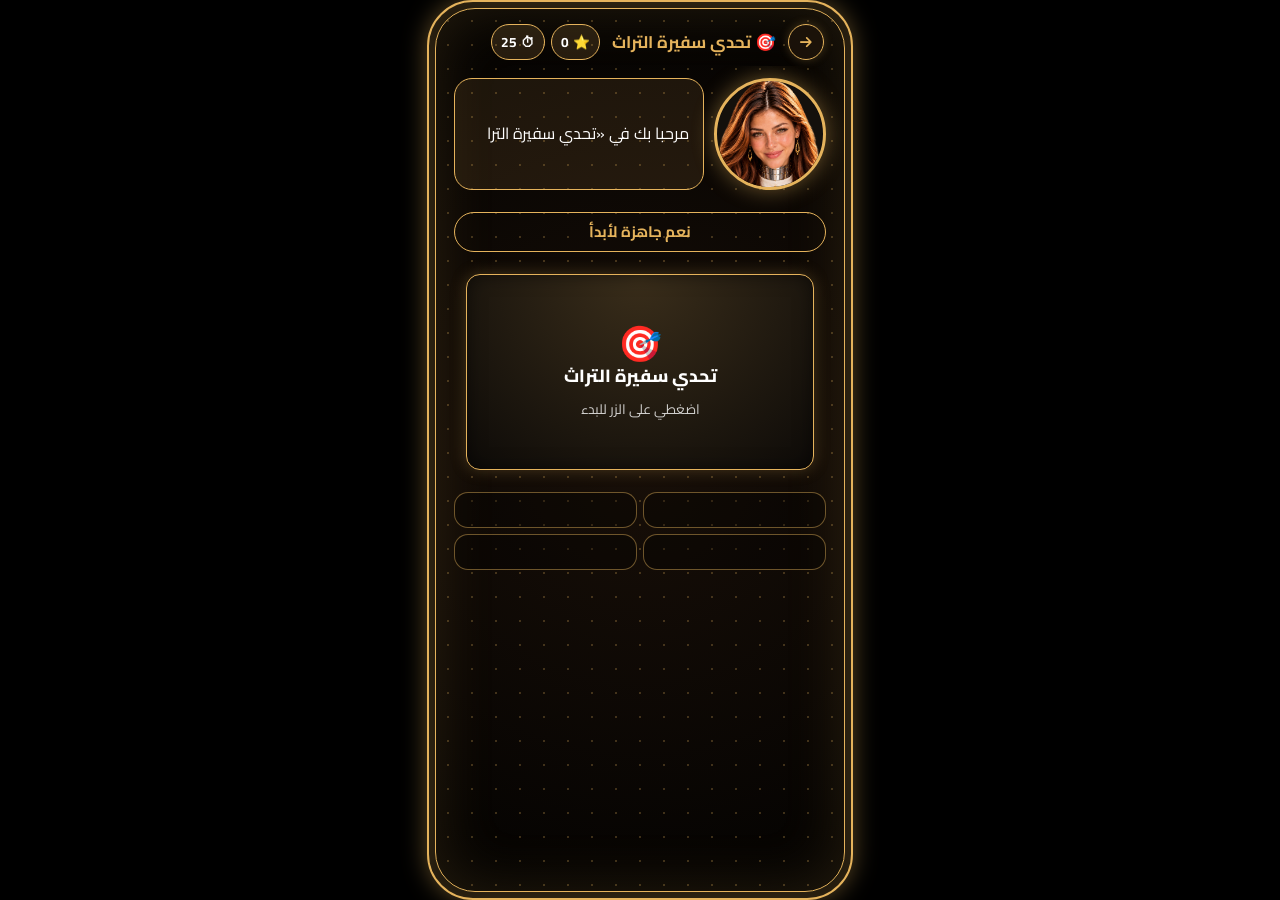
==== commit 75182a46: "Add files via upload" ====
--- a/concours.html
+++ b/concours.html
@@ -50,7 +50,7 @@
             <h1 class="s-title">🎯 تحدي سفيرة التراث</h1>
             <div class="c-hud">
                 <span class="c-pill" id="cPts" title="نقاطي">⭐ <b id="cPtsN">0</b></span>
-                <span class="c-pill" id="cTimer" title="الوقت">⏱ <b id="cTimeN">10</b></span>
+                <span class="c-pill" id="cTimer" title="الوقت">⏱ <b id="cTimeN">25</b></span>
             </div>
         </header>
 
--- a/concours.css
+++ b/concours.css
@@ -26,17 +26,17 @@
 .c-main.wait{pointer-events:none}
 
 /* الشاشة 16/9 */
-.c-stage{position:relative;aspect-ratio:16/9;width:min(100%,228px);margin:0 auto 8px;box-sizing:border-box;padding:8px 10px;overflow:hidden;
+.c-stage{position:relative;aspect-ratio:16/9;width:calc(100% - 24px);max-width:420px;margin:0 auto 8px;box-sizing:border-box;padding:8px 10px;overflow:hidden;
     display:flex;flex-direction:column;align-items:center;justify-content:center;text-align:center;
     border:1.5px solid var(--gold,#e5b35c);border-radius:14px;
     background:radial-gradient(circle at 50% 0%,rgba(229,179,92,.18),rgba(0,0,0,.35)) #14100c;
     box-shadow:0 0 16px rgba(229,179,92,.25),inset 0 0 18px rgba(0,0,0,.5);background-size:cover;background-position:center}
-.c-q{margin:0;font-size:.95rem;font-weight:700;line-height:1.55}
-.c-qtop{position:absolute;top:0;inset-inline:0;padding:6px 8px;background:linear-gradient(rgba(0,0,0,.75),transparent);font-size:.85rem;font-weight:700}
-.c-ico{font-size:1.7rem;line-height:1.2}
-.c-res-h{margin:0 0 3px;font-size:.95rem;font-weight:800;line-height:1.4}
-.c-res-i{margin:0;font-size:.72rem;line-height:1.5;opacity:.92}
-.c-hint{margin:2px 0 0;font-size:.75rem;opacity:.8}
+.c-q{margin:0;font-size:1.2rem;font-weight:700;line-height:1.55}
+.c-qtop{position:absolute;top:0;inset-inline:0;padding:8px 10px;background:linear-gradient(rgba(0,0,0,.75),transparent);font-size:1rem;font-weight:700}
+.c-ico{font-size:2.2rem;line-height:1.2}
+.c-res-h{margin:0 0 5px;font-size:1.1rem;font-weight:800;line-height:1.4}
+.c-res-i{margin:0;font-size:.85rem;line-height:1.5;opacity:.92}
+.c-hint{margin:2px 0 0;font-size:.85rem;opacity:.8}
 .c-conf{position:absolute;top:-16px;font-size:15px;pointer-events:none;animation:cFall 1.8s ease-in forwards}
 @keyframes cFall{to{transform:translateY(170px) rotate(300deg);opacity:0}}
 
@@ -45,6 +45,7 @@
 .c-opts .color-option{width:100%;height:36px;min-height:0;padding:0 6px;text-align:center;font-size:.88rem;line-height:1.1;overflow:hidden}
 .c-opts .color-option:disabled{opacity:1}
 .c-opts .color-option:focus-visible{outline:2px solid var(--gold,#e5b35c);outline-offset:2px}
+.c-sel{background:rgba(229,179,92,.38)!important;border-color:var(--gold,#e5b35c)!important}
 .c-ok{background:rgba(46,160,90,.30)!important;border-color:#2ea05a!important}
 .c-bad{background:rgba(217,83,79,.28)!important;border-color:#d9534f!important}
 
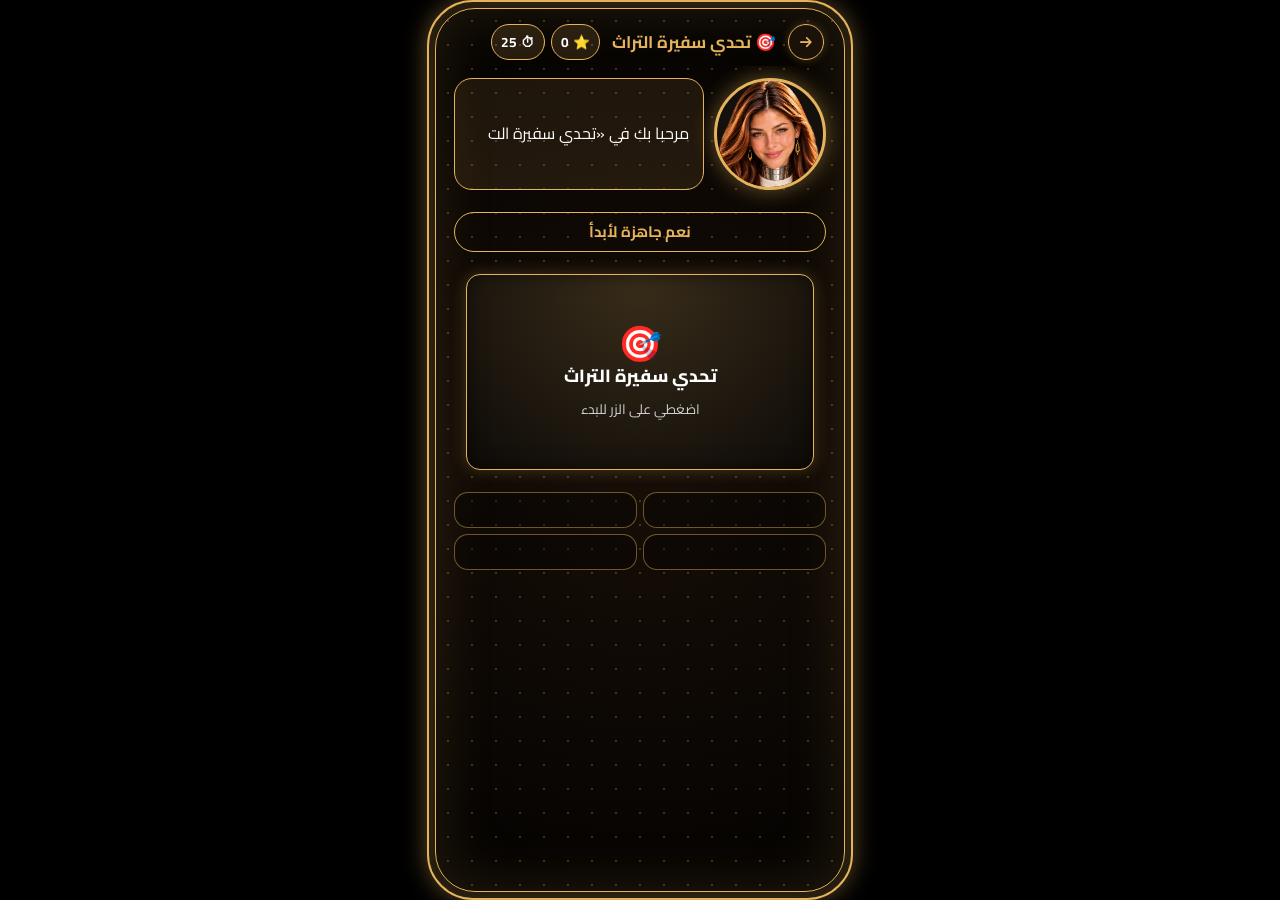
==== commit 79667780: "Add files via upload" ====
--- a/concours.html
+++ b/concours.html
@@ -49,7 +49,7 @@
             </button>
             <h1 class="s-title">🎯 تحدي سفيرة التراث</h1>
             <div class="c-hud">
-                <span class="c-pill" id="cPts" title="نقاطي">⭐ <b id="cPtsN">0</b></span>
+                <span class="c-pill" id="cPts" title="نقاطي">⭐ <b id="cPtsN">0</b><span class="c-multiplier" id="cMult" hidden>×2</span></span>
                 <span class="c-pill" id="cTimer" title="الوقت">⏱ <b id="cTimeN">25</b></span>
             </div>
         </header>
--- a/concours.css
+++ b/concours.css
@@ -8,7 +8,7 @@
 .concours-page .s-title{font-size:clamp(.9rem,4.3vw,1.05rem)}
 .c-hud{display:flex;gap:6px;flex:none}
 .c-pill{position:relative;display:inline-flex;align-items:center;gap:4px;padding:4px 9px;border-radius:999px;border:1px solid var(--gold,#e5b35c);background:rgba(229,179,92,.14);font-weight:700;font-size:.85rem;white-space:nowrap;transition:color .2s,border-color .2s}
-.c-pill.low{color:#ff8a7a!important;border-color:#ff8a7a}
+.c-pill.low{color:#ff8a7a!important;border-color:#ff8a7a;animation:urgentPulse .7s infinite ease-in-out}
 .c-pill.pop{animation:cPop .4s ease-out}
 .c-delta{position:absolute;top:100%;inset-inline:0;text-align:center;font-weight:800;pointer-events:none;animation:cFloat 1.1s ease-out forwards}
 .c-delta.up{color:#6fe39a!important}
@@ -16,7 +16,7 @@
 @keyframes cFloat{0%{opacity:0;transform:translateY(-4px)}20%{opacity:1}100%{opacity:0;transform:translateY(14px)}}
 
 /* Robaty: الصورة والفقاعة */
-.c-robaty{display:flex;align-items:center;gap:10px;margin:2px 0 8px}
+.c-robaty{position:relative;display:flex;align-items:center;gap:10px;margin:2px 0 8px}
 .c-avatar{position:relative;flex:none;width:112px;height:112px;box-sizing:border-box;border-radius:50%;overflow:hidden;background:#14100c;border:3px solid var(--gold,#e5b35c);box-shadow:0 0 22px rgba(229,179,92,.45)}
 .c-avatar img{position:absolute;inset:0;width:100%;height:100%;object-fit:cover;object-position:50% 18%;transform:scale(1.4);transform-origin:50% 6.5%;opacity:0}
 .c-bubble{flex:1;min-width:0;min-height:112px;display:flex;align-items:center;margin:0;padding:8px 14px;border-radius:18px;border:1px solid var(--gold,#e5b35c);background:rgba(229,179,92,.10);line-height:1.6}
@@ -49,5 +49,14 @@
 .c-ok{background:rgba(46,160,90,.30)!important;border-color:#2ea05a!important}
 .c-bad{background:rgba(217,83,79,.28)!important;border-color:#d9534f!important}
 
+@keyframes urgentPulse{
+    0%,100%{transform:scale(1);border-color:#ff8a7a;box-shadow:0 0 4px rgba(255,138,122,.4)}
+    50%{transform:scale(1.06);border-color:#ff3b30;box-shadow:0 0 14px rgba(255,59,48,.8)}
+}
+.c-stage.morph{animation:stageMorph .4s ease-out}
+@keyframes stageMorph{0%{opacity:.3;transform:scale(.95) translateY(4px)}100%{opacity:1;transform:none}}
+.avatar-sparkle{position:absolute;font-size:16px;line-height:1;pointer-events:none;z-index:10;animation:floatSparkle 1.2s ease-out forwards}
+@keyframes floatSparkle{0%{transform:translate(-50%,-50%) scale(.4);opacity:1}100%{transform:translate(calc(-50% + var(--tx)),calc(-50% + var(--ty))) scale(1.3);opacity:0}}
+.concours-page .c-pill .c-multiplier{position:absolute;top:-9px;inset-inline-start:-6px;padding:1px 6px;border-radius:999px;background:var(--gold,#e5b35c);color:#2b1a08;font-size:.7rem;font-weight:800;line-height:1.4}
 @keyframes cPop{0%{transform:scale(.8)}70%{transform:scale(1.12)}100%{transform:scale(1)}}
-@media (prefers-reduced-motion:reduce){.c-pill.pop,.c-delta,.c-conf{animation:none}.c-delta{display:none}.c-conf{display:none}}
+@media (prefers-reduced-motion:reduce){.c-pill.pop,.c-pill.low,.c-stage.morph,.avatar-sparkle,.c-delta,.c-conf{animation:none}.c-delta{display:none}.c-conf{display:none}}
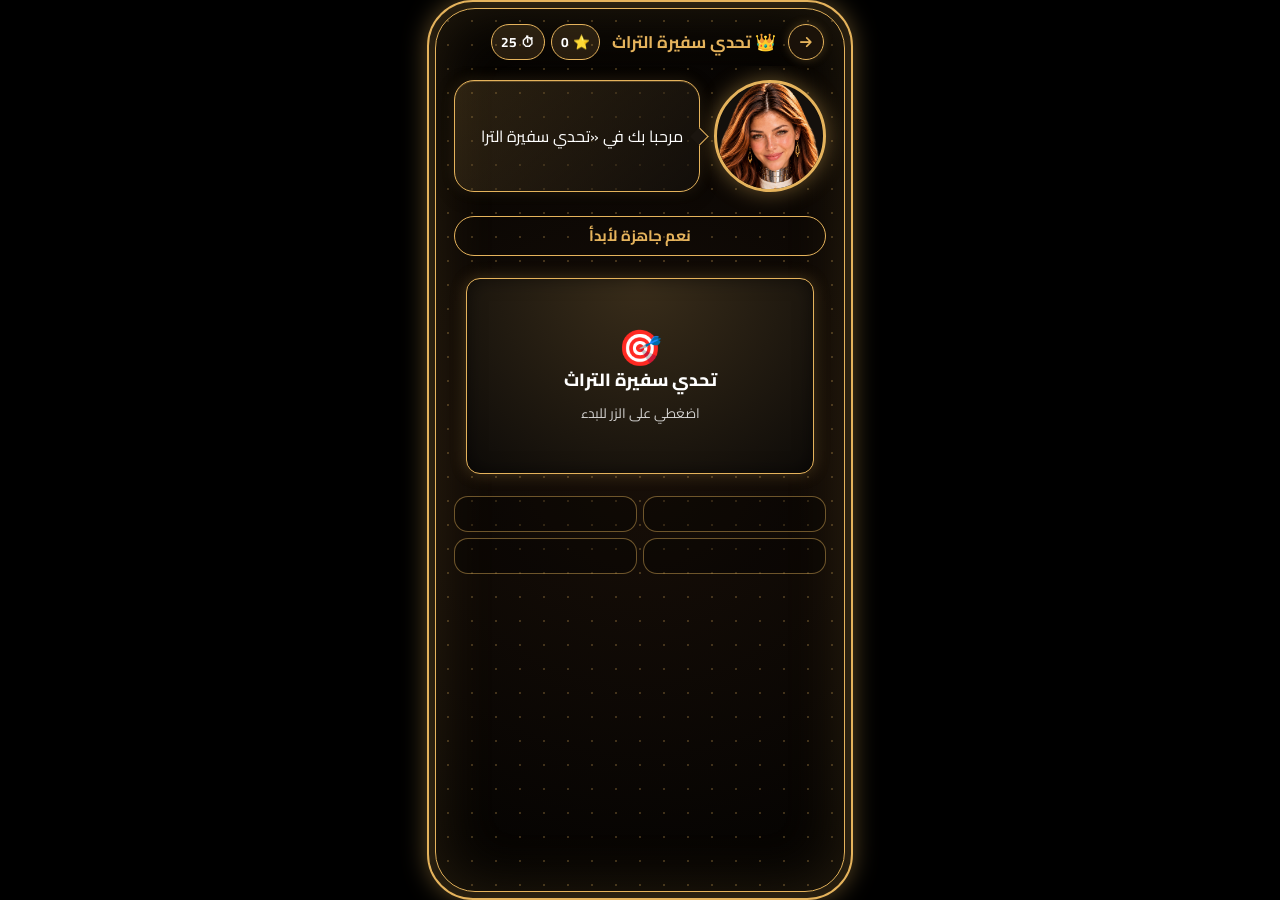
==== commit 41d6cc47: "Add files via upload" ====
--- a/concours.html
+++ b/concours.html
@@ -47,9 +47,9 @@
             <button type="button" class="ornate-btn" id="cBack" aria-label="رجوع">
                 <i class="fa-solid fa-arrow-right"></i>
             </button>
-            <h1 class="s-title">🎯 تحدي سفيرة التراث</h1>
+            <h1 class="s-title"><span class="c-crown">👑</span> تحدي سفيرة التراث</h1>
             <div class="c-hud">
-                <span class="c-pill" id="cPts" title="نقاطي">⭐ <b id="cPtsN">0</b><span class="c-multiplier" id="cMult" hidden>×2</span></span>
+                <span class="c-pill" id="cPts" title="نقاطي"><span class="c-star" id="cStar">⭐</span> <b id="cPtsN">0</b><span class="c-multiplier" id="cMult" hidden>×2</span></span>
                 <span class="c-pill" id="cTimer" title="الوقت">⏱ <b id="cTimeN">25</b></span>
             </div>
         </header>
--- a/concours.css
+++ b/concours.css
@@ -1,5 +1,5 @@
 /* تحدي سفيرة التراث — يعتمد على style.css و settings.css (نفس الإطار الذهبي) */
-.concours-page{--c-text:#fff}
+.concours-page{--c-text:#fff;--c-bubble-bg:linear-gradient(135deg,rgba(229,179,92,.16),rgba(20,16,12,.7));--c-tail:#1b150f}
 .concours-page [hidden]{display:none!important}
 .concours-page :is(.c-bubble,.c-pill,.c-stage,.c-stage *,.color-option){color:var(--c-text)}
 .c-sr{position:absolute;width:1px;height:1px;overflow:hidden;clip:rect(0 0 0 0);white-space:nowrap}
@@ -16,10 +16,13 @@
 @keyframes cFloat{0%{opacity:0;transform:translateY(-4px)}20%{opacity:1}100%{opacity:0;transform:translateY(14px)}}
 
 /* Robaty: الصورة والفقاعة */
-.c-robaty{position:relative;display:flex;align-items:center;gap:10px;margin:2px 0 8px}
+.c-robaty{position:relative;display:flex;align-items:center;gap:14px;margin:4px 0 10px}
 .c-avatar{position:relative;flex:none;width:112px;height:112px;box-sizing:border-box;border-radius:50%;overflow:hidden;background:#14100c;border:3px solid var(--gold,#e5b35c);box-shadow:0 0 22px rgba(229,179,92,.45)}
 .c-avatar img{position:absolute;inset:0;width:100%;height:100%;object-fit:cover;object-position:50% 18%;transform:scale(1.4);transform-origin:50% 6.5%;opacity:0}
-.c-bubble{flex:1;min-width:0;min-height:112px;display:flex;align-items:center;margin:0;padding:8px 14px;border-radius:18px;border:1px solid var(--gold,#e5b35c);background:rgba(229,179,92,.10);line-height:1.6}
+.c-bubble{position:relative;flex:1;min-width:0;min-height:112px;display:flex;align-items:center;margin:0;padding:10px 16px;border-radius:20px;background:var(--c-bubble-bg);border:1px solid var(--gold,#e5b35c);box-shadow:0 4px 18px rgba(0,0,0,.35),0 0 14px rgba(229,179,92,.15),inset 0 1px 0 rgba(229,179,92,.25);line-height:1.65}
+/* ذيل الفقاعة: يشير نحو صورة Robaty (يمين في RTL، يسار في LTR) */
+.c-bubble::before{content:"";position:absolute;top:50%;inset-inline-start:-7px;width:12px;height:12px;margin-top:-6px;transform:rotate(45deg);background:var(--c-tail);border-top:1px solid var(--gold,#e5b35c);border-right:1px solid var(--gold,#e5b35c)}
+[dir="ltr"] .c-bubble::before{border:0;border-left:1px solid var(--gold,#e5b35c);border-bottom:1px solid var(--gold,#e5b35c)}
 
 /* الزر الرئيسي */
 .c-main{display:block;width:100%;height:40px;margin:0 0 8px;padding:0 12px;font-weight:700;font-size:.95rem;line-height:1.2}
@@ -57,6 +60,15 @@
 @keyframes stageMorph{0%{opacity:.3;transform:scale(.95) translateY(4px)}100%{opacity:1;transform:none}}
 .avatar-sparkle{position:absolute;font-size:16px;line-height:1;pointer-events:none;z-index:10;animation:floatSparkle 1.2s ease-out forwards}
 @keyframes floatSparkle{0%{transform:translate(-50%,-50%) scale(.4);opacity:1}100%{transform:translate(calc(-50% + var(--tx)),calc(-50% + var(--ty))) scale(1.3);opacity:0}}
-.concours-page .c-pill .c-multiplier{position:absolute;top:-9px;inset-inline-start:-6px;padding:1px 6px;border-radius:999px;background:var(--gold,#e5b35c);color:#2b1a08;font-size:.7rem;font-weight:800;line-height:1.4}
+.concours-page .c-pill .c-multiplier{transition:opacity .8s ease,transform .8s ease;position:absolute;top:-9px;inset-inline-start:-6px;padding:1px 6px;border-radius:999px;background:var(--gold,#e5b35c);color:#2b1a08;font-size:.7rem;font-weight:800;line-height:1.4}
+.concours-page .c-pill .c-multiplier.out{opacity:0;transform:scale(.6)}
+.c-crown{display:inline-block;transform-origin:50% 85%;animation:crownWiggle 30s ease-in-out 1s infinite}
+@keyframes crownWiggle{
+    0%{transform:rotate(0)} 1.04%{transform:rotate(14deg)} 3.12%{transform:rotate(-14deg)} 4.17%{transform:rotate(0)}
+    5.21%{transform:rotate(14deg)} 7.29%{transform:rotate(-14deg)} 8.33%,100%{transform:rotate(0)}
+}
+.c-star{display:inline-block;transform-origin:50% 55%}
+.c-star.wiggle{animation:starWiggle .9s ease-in-out}
+@keyframes starWiggle{0%{transform:rotate(0) scale(1)}20%{transform:rotate(-22deg) scale(1.2)}45%{transform:rotate(22deg) scale(1.2)}70%{transform:rotate(-12deg) scale(1.1)}100%{transform:rotate(0) scale(1)}}
 @keyframes cPop{0%{transform:scale(.8)}70%{transform:scale(1.12)}100%{transform:scale(1)}}
-@media (prefers-reduced-motion:reduce){.c-pill.pop,.c-pill.low,.c-stage.morph,.avatar-sparkle,.c-delta,.c-conf{animation:none}.c-delta{display:none}.c-conf{display:none}}
+@media (prefers-reduced-motion:reduce){.c-crown,.c-star.wiggle,.c-pill.pop,.c-pill.low,.c-stage.morph,.avatar-sparkle,.c-delta,.c-conf{animation:none}.c-delta{display:none}.c-conf{display:none}}
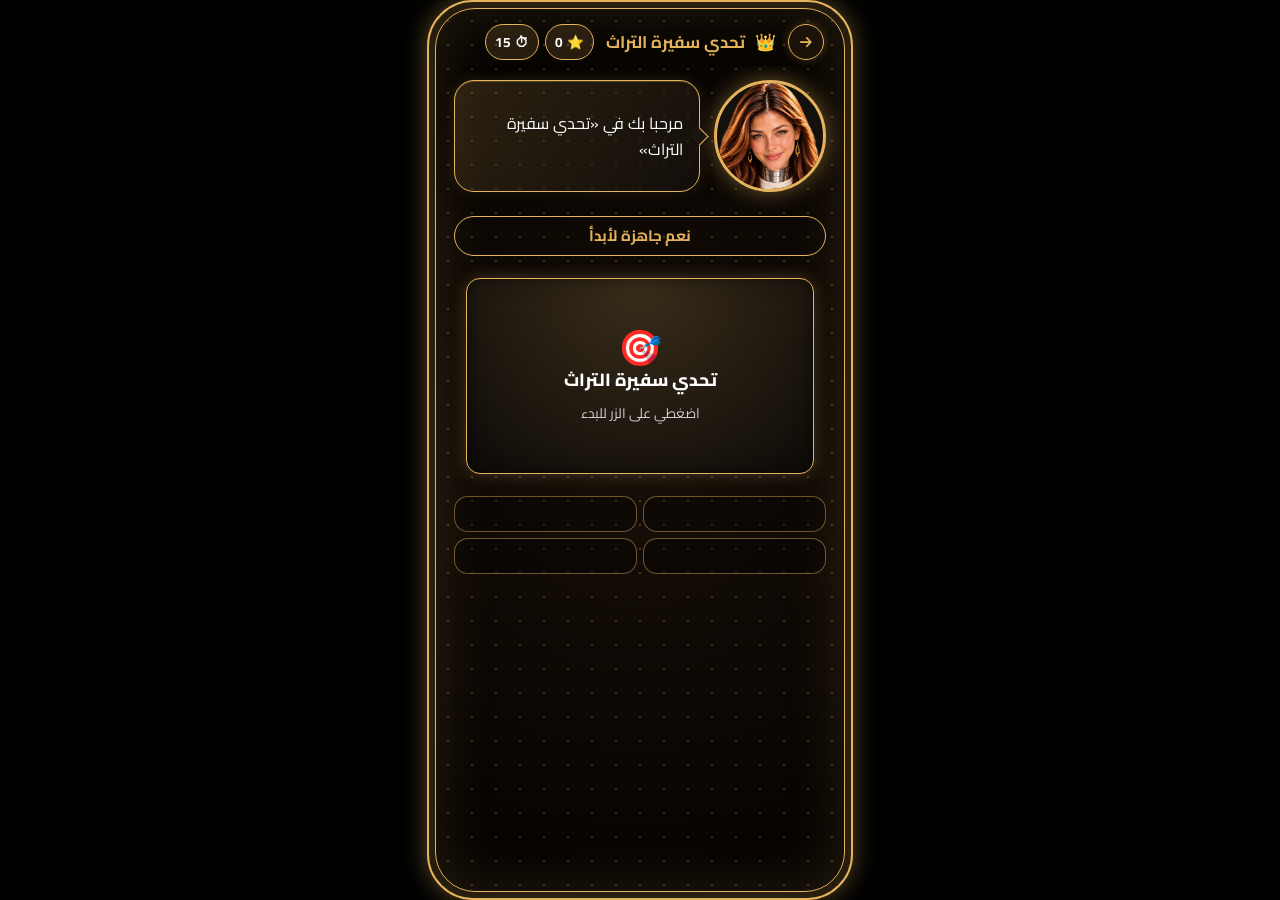
==== commit 8aa71054: "Add files via upload" ====
--- a/concours.html
+++ b/concours.html
@@ -50,7 +50,7 @@
             <h1 class="s-title"><span class="c-crown">👑</span> تحدي سفيرة التراث</h1>
             <div class="c-hud">
                 <span class="c-pill" id="cPts" title="نقاطي"><span class="c-star" id="cStar">⭐</span> <b id="cPtsN">0</b><span class="c-multiplier" id="cMult" hidden>×2</span></span>
-                <span class="c-pill" id="cTimer" title="الوقت">⏱ <b id="cTimeN">25</b></span>
+                <span class="c-pill" id="cTimer" title="الوقت">⏱ <b id="cTimeN">15</b></span>
             </div>
         </header>
 
--- a/concours.css
+++ b/concours.css
@@ -62,7 +62,7 @@
 @keyframes floatSparkle{0%{transform:translate(-50%,-50%) scale(.4);opacity:1}100%{transform:translate(calc(-50% + var(--tx)),calc(-50% + var(--ty))) scale(1.3);opacity:0}}
 .concours-page .c-pill .c-multiplier{transition:opacity .8s ease,transform .8s ease;position:absolute;top:-9px;inset-inline-start:-6px;padding:1px 6px;border-radius:999px;background:var(--gold,#e5b35c);color:#2b1a08;font-size:.7rem;font-weight:800;line-height:1.4}
 .concours-page .c-pill .c-multiplier.out{opacity:0;transform:scale(.6)}
-.c-crown{display:inline-block;transform-origin:50% 85%;animation:crownWiggle 30s ease-in-out 1s infinite}
+.c-crown{display:inline-block;margin-inline-end:6px;transform-origin:50% 85%;animation:crownWiggle 30s ease-in-out 1s infinite}
 @keyframes crownWiggle{
     0%{transform:rotate(0)} 1.04%{transform:rotate(14deg)} 3.12%{transform:rotate(-14deg)} 4.17%{transform:rotate(0)}
     5.21%{transform:rotate(14deg)} 7.29%{transform:rotate(-14deg)} 8.33%,100%{transform:rotate(0)}
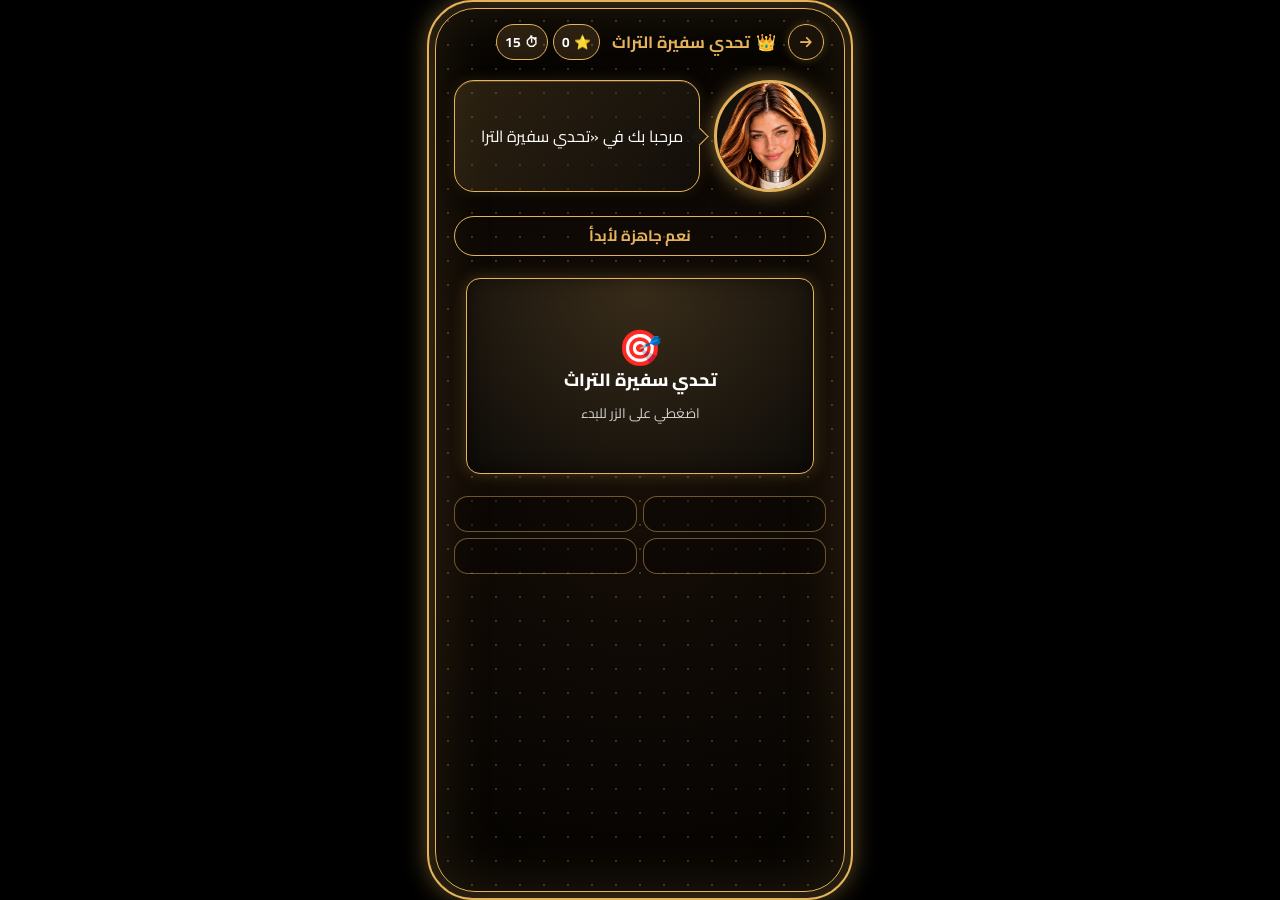
==== commit c5549138: "Add files via upload" ====
--- a/concours.html
+++ b/concours.html
@@ -57,8 +57,9 @@
         <main class="s-scroll">
 
             <div class="c-robaty">
+                <span class="c-halo" aria-hidden="true"></span>
                 <div class="c-avatar" aria-hidden="true"><img id="cPoseA" alt=""><img id="cPoseB" alt=""></div>
-                <p class="c-bubble" id="cSay"></p>
+                <p class="c-bubble"><span class="c-say" id="cSay"></span></p>
                 <span class="c-sr" id="cSr" role="status" aria-live="polite"></span>
             </div>
 
--- a/concours.css
+++ b/concours.css
@@ -5,9 +5,9 @@
 .c-sr{position:absolute;width:1px;height:1px;overflow:hidden;clip:rect(0 0 0 0);white-space:nowrap}
 
 /* الرأس: العنوان + النقاط + العدّاد */
-.concours-page .s-title{font-size:clamp(.9rem,4.3vw,1.05rem)}
-.c-hud{display:flex;gap:6px;flex:none}
-.c-pill{position:relative;display:inline-flex;align-items:center;gap:4px;padding:4px 9px;border-radius:999px;border:1px solid var(--gold,#e5b35c);background:rgba(229,179,92,.14);font-weight:700;font-size:.85rem;white-space:nowrap;transition:color .2s,border-color .2s}
+.concours-page .s-title{font-size:clamp(.8rem,3.9vw,1.02rem);white-space:nowrap;min-width:0}
+.c-hud{display:flex;gap:5px;flex:none}
+.c-pill{position:relative;display:inline-flex;align-items:center;gap:4px;padding:4px 8px;border-radius:999px;border:1px solid var(--gold,#e5b35c);background:rgba(229,179,92,.14);font-weight:700;font-size:.85rem;white-space:nowrap;transition:color .2s,border-color .2s}
 .c-pill.low{color:#ff8a7a!important;border-color:#ff8a7a;animation:urgentPulse .7s infinite ease-in-out}
 .c-pill.pop{animation:cPop .4s ease-out}
 .c-delta{position:absolute;top:100%;inset-inline:0;text-align:center;font-weight:800;pointer-events:none;animation:cFloat 1.1s ease-out forwards}
@@ -17,9 +17,14 @@
 
 /* Robaty: الصورة والفقاعة */
 .c-robaty{position:relative;display:flex;align-items:center;gap:14px;margin:4px 0 10px}
+.c-say{display:block;flex:1;min-width:0;max-height:100%;overflow:hidden}
+/* هالة التنفس حول صورة Robaty (نبضة هادئة كل 5 ثوانٍ) */
+.c-halo{position:absolute;top:0;inset-inline-start:0;width:112px;height:112px;box-sizing:border-box;border-radius:50%;border:2px solid var(--gold,#e5b35c);
+    box-shadow:0 0 18px rgba(229,179,92,.6);opacity:.3;pointer-events:none;animation:haloBreath 5s ease-in-out infinite}
+@keyframes haloBreath{0%,100%{transform:scale(1);opacity:.25}50%{transform:scale(1.12);opacity:.65}}
 .c-avatar{position:relative;flex:none;width:112px;height:112px;box-sizing:border-box;border-radius:50%;overflow:hidden;background:#14100c;border:3px solid var(--gold,#e5b35c);box-shadow:0 0 22px rgba(229,179,92,.45)}
 .c-avatar img{position:absolute;inset:0;width:100%;height:100%;object-fit:cover;object-position:50% 18%;transform:scale(1.4);transform-origin:50% 6.5%;opacity:0}
-.c-bubble{position:relative;flex:1;min-width:0;min-height:112px;display:flex;align-items:center;margin:0;padding:10px 16px;border-radius:20px;background:var(--c-bubble-bg);border:1px solid var(--gold,#e5b35c);box-shadow:0 4px 18px rgba(0,0,0,.35),0 0 14px rgba(229,179,92,.15),inset 0 1px 0 rgba(229,179,92,.25);line-height:1.65}
+.c-bubble{position:relative;box-sizing:border-box;flex:1;min-width:0;height:112px;display:flex;align-items:center;margin:0;padding:10px 16px;border-radius:20px;background:var(--c-bubble-bg);border:1px solid var(--gold,#e5b35c);box-shadow:0 4px 18px rgba(0,0,0,.35),0 0 14px rgba(229,179,92,.15),inset 0 1px 0 rgba(229,179,92,.25);line-height:1.65}
 /* ذيل الفقاعة: يشير نحو صورة Robaty (يمين في RTL، يسار في LTR) */
 .c-bubble::before{content:"";position:absolute;top:50%;inset-inline-start:-7px;width:12px;height:12px;margin-top:-6px;transform:rotate(45deg);background:var(--c-tail);border-top:1px solid var(--gold,#e5b35c);border-right:1px solid var(--gold,#e5b35c)}
 [dir="ltr"] .c-bubble::before{border:0;border-left:1px solid var(--gold,#e5b35c);border-bottom:1px solid var(--gold,#e5b35c)}
@@ -38,7 +43,7 @@
 .c-qtop{position:absolute;top:0;inset-inline:0;padding:8px 10px;background:linear-gradient(rgba(0,0,0,.75),transparent);font-size:1rem;font-weight:700}
 .c-ico{font-size:2.2rem;line-height:1.2}
 .c-res-h{margin:0 0 5px;font-size:1.1rem;font-weight:800;line-height:1.4}
-.c-res-i{margin:0;font-size:.85rem;line-height:1.5;opacity:.92}
+.c-res-i{margin:0;font-size:.935rem;line-height:1.5;opacity:.92}
 .c-hint{margin:2px 0 0;font-size:.85rem;opacity:.8}
 .c-conf{position:absolute;top:-16px;font-size:15px;pointer-events:none;animation:cFall 1.8s ease-in forwards}
 @keyframes cFall{to{transform:translateY(170px) rotate(300deg);opacity:0}}
@@ -56,13 +61,13 @@
     0%,100%{transform:scale(1);border-color:#ff8a7a;box-shadow:0 0 4px rgba(255,138,122,.4)}
     50%{transform:scale(1.06);border-color:#ff3b30;box-shadow:0 0 14px rgba(255,59,48,.8)}
 }
-.c-stage.morph{animation:stageMorph .4s ease-out}
+.c-stage.morph{animation:stageMorph 1s ease-out}
 @keyframes stageMorph{0%{opacity:.3;transform:scale(.95) translateY(4px)}100%{opacity:1;transform:none}}
 .avatar-sparkle{position:absolute;font-size:16px;line-height:1;pointer-events:none;z-index:10;animation:floatSparkle 1.2s ease-out forwards}
 @keyframes floatSparkle{0%{transform:translate(-50%,-50%) scale(.4);opacity:1}100%{transform:translate(calc(-50% + var(--tx)),calc(-50% + var(--ty))) scale(1.3);opacity:0}}
 .concours-page .c-pill .c-multiplier{transition:opacity .8s ease,transform .8s ease;position:absolute;top:-9px;inset-inline-start:-6px;padding:1px 6px;border-radius:999px;background:var(--gold,#e5b35c);color:#2b1a08;font-size:.7rem;font-weight:800;line-height:1.4}
 .concours-page .c-pill .c-multiplier.out{opacity:0;transform:scale(.6)}
-.c-crown{display:inline-block;margin-inline-end:6px;transform-origin:50% 85%;animation:crownWiggle 30s ease-in-out 1s infinite}
+.c-crown{display:inline-block;margin-inline-end:2px;transform-origin:50% 85%;animation:crownWiggle 30s ease-in-out 1s infinite}
 @keyframes crownWiggle{
     0%{transform:rotate(0)} 1.04%{transform:rotate(14deg)} 3.12%{transform:rotate(-14deg)} 4.17%{transform:rotate(0)}
     5.21%{transform:rotate(14deg)} 7.29%{transform:rotate(-14deg)} 8.33%,100%{transform:rotate(0)}
@@ -71,4 +76,4 @@
 .c-star.wiggle{animation:starWiggle .9s ease-in-out}
 @keyframes starWiggle{0%{transform:rotate(0) scale(1)}20%{transform:rotate(-22deg) scale(1.2)}45%{transform:rotate(22deg) scale(1.2)}70%{transform:rotate(-12deg) scale(1.1)}100%{transform:rotate(0) scale(1)}}
 @keyframes cPop{0%{transform:scale(.8)}70%{transform:scale(1.12)}100%{transform:scale(1)}}
-@media (prefers-reduced-motion:reduce){.c-crown,.c-star.wiggle,.c-pill.pop,.c-pill.low,.c-stage.morph,.avatar-sparkle,.c-delta,.c-conf{animation:none}.c-delta{display:none}.c-conf{display:none}}
+@media (prefers-reduced-motion:reduce){.c-halo,.c-crown,.c-star.wiggle,.c-pill.pop,.c-pill.low,.c-stage.morph,.avatar-sparkle,.c-delta,.c-conf{animation:none}.c-delta{display:none}.c-conf{display:none}}
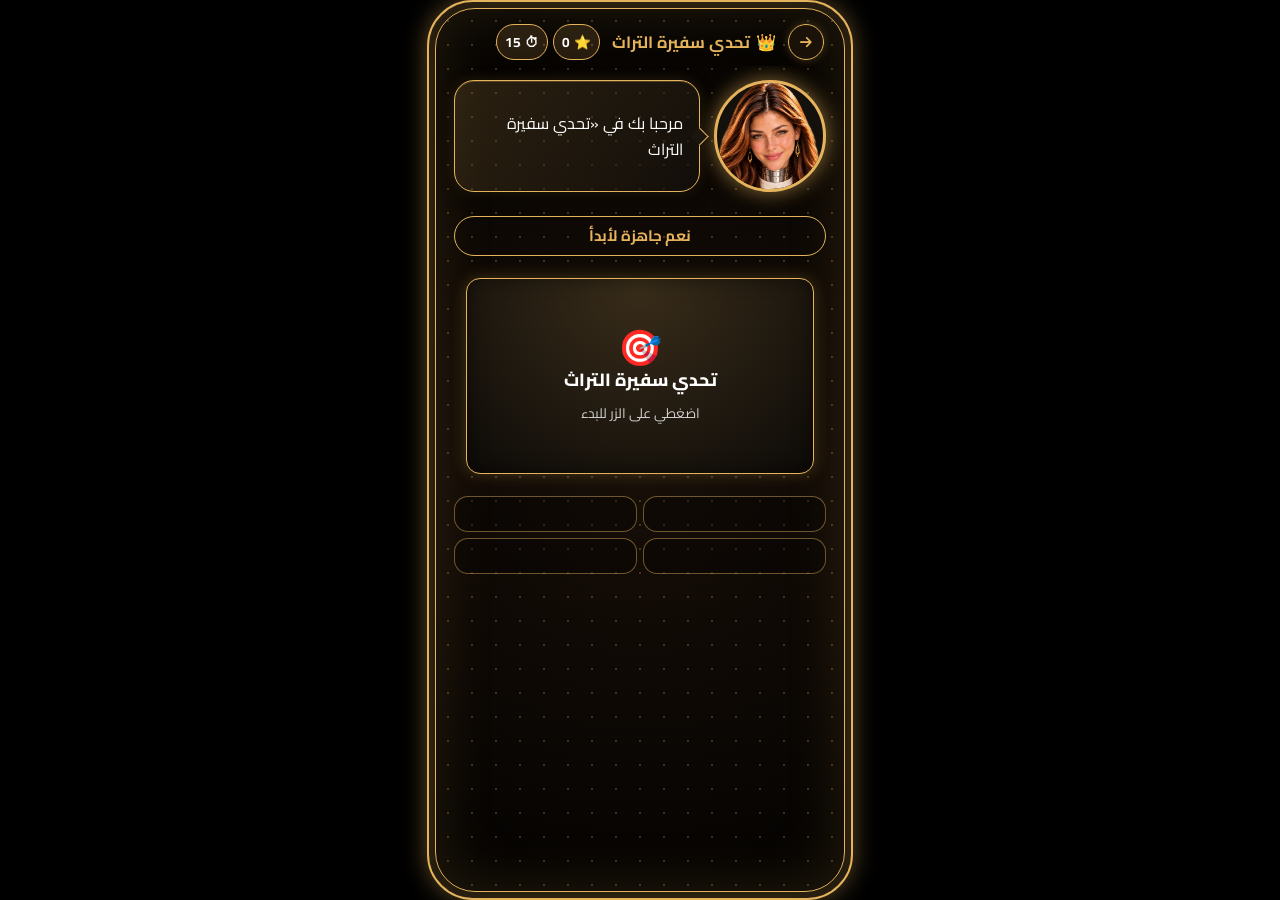
==== commit 2223bb49: "Add files via upload" ====
--- a/concours.html
+++ b/concours.html
@@ -81,6 +81,7 @@
 </div>
 
 <script src="button-haptics.js"></script>
+<script src="moderation.js"></script>
 <script src="concours.js"></script>
 </body>
 </html>
--- a/concours.css
+++ b/concours.css
@@ -77,3 +77,10 @@
 @keyframes starWiggle{0%{transform:rotate(0) scale(1)}20%{transform:rotate(-22deg) scale(1.2)}45%{transform:rotate(22deg) scale(1.2)}70%{transform:rotate(-12deg) scale(1.1)}100%{transform:rotate(0) scale(1)}}
 @keyframes cPop{0%{transform:scale(.8)}70%{transform:scale(1.12)}100%{transform:scale(1)}}
 @media (prefers-reduced-motion:reduce){.c-halo,.c-crown,.c-star.wiggle,.c-pill.pop,.c-pill.low,.c-stage.morph,.avatar-sparkle,.c-delta,.c-conf{animation:none}.c-delta{display:none}.c-conf{display:none}}
+
+/* مرحلة الاسم الشخصي داخل الشاشة 16/9 */
+.c-name{width:100%;box-sizing:border-box;margin:6px 0 8px;padding:9px 10px;text-align:center;font:inherit;font-size:1rem;border-radius:12px;border:1px solid var(--gold,#e5b35c);background:rgba(255,255,255,.08)}
+.concours-page .c-name{color:var(--c-text)}
+.c-name:focus-visible{outline:2px solid var(--gold,#e5b35c);outline-offset:2px}
+.c-enter{display:block;width:100%;height:38px;padding:0 10px;font-weight:700;font-size:.95rem}
+.c-name-err{margin:6px 0 0;min-height:1.2em;font-size:.8rem;color:#ff8a7a!important}
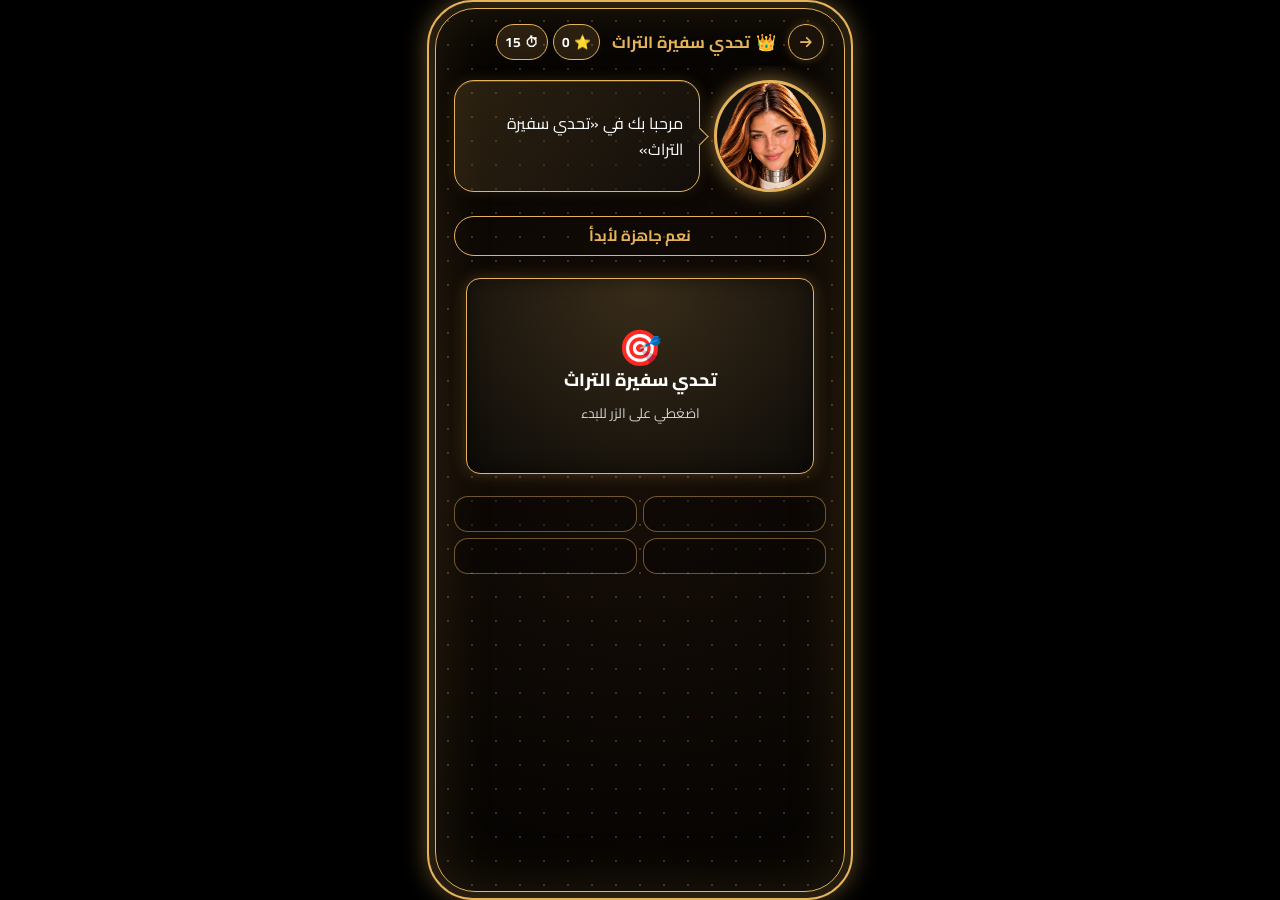
==== commit 4def773d: "Add files via upload" ====
--- a/concours.html
+++ b/concours.html
@@ -2,7 +2,7 @@
 <html lang="ar" dir="rtl">
 <head>
     <meta charset="UTF-8">
-    <meta name="viewport" content="width=device-width, initial-scale=1.0">
+    <meta name="viewport" content="width=device-width, initial-scale=1.0, maximum-scale=1.0, user-scalable=no">
     <script>
         (function () {
             try {
@@ -31,6 +31,10 @@
           media="print" onload="this.media='all'">
     <link href="https://fonts.googleapis.com/css2?family=Cairo:wght@400;600;700&family=Roboto:wght@400;500;700&display=swap"
           rel="stylesheet" media="print" onload="this.media='all'">
+    <!-- الشاشة ثابتة: بلا تكبير بالأصبعين ولا بالنقر المزدوج (التمرير يبقى خدام) -->
+    <style>
+        html, body { touch-action: pan-x pan-y; }
+    </style>
 </head>
 <body class="settings-page concours-page">
 
